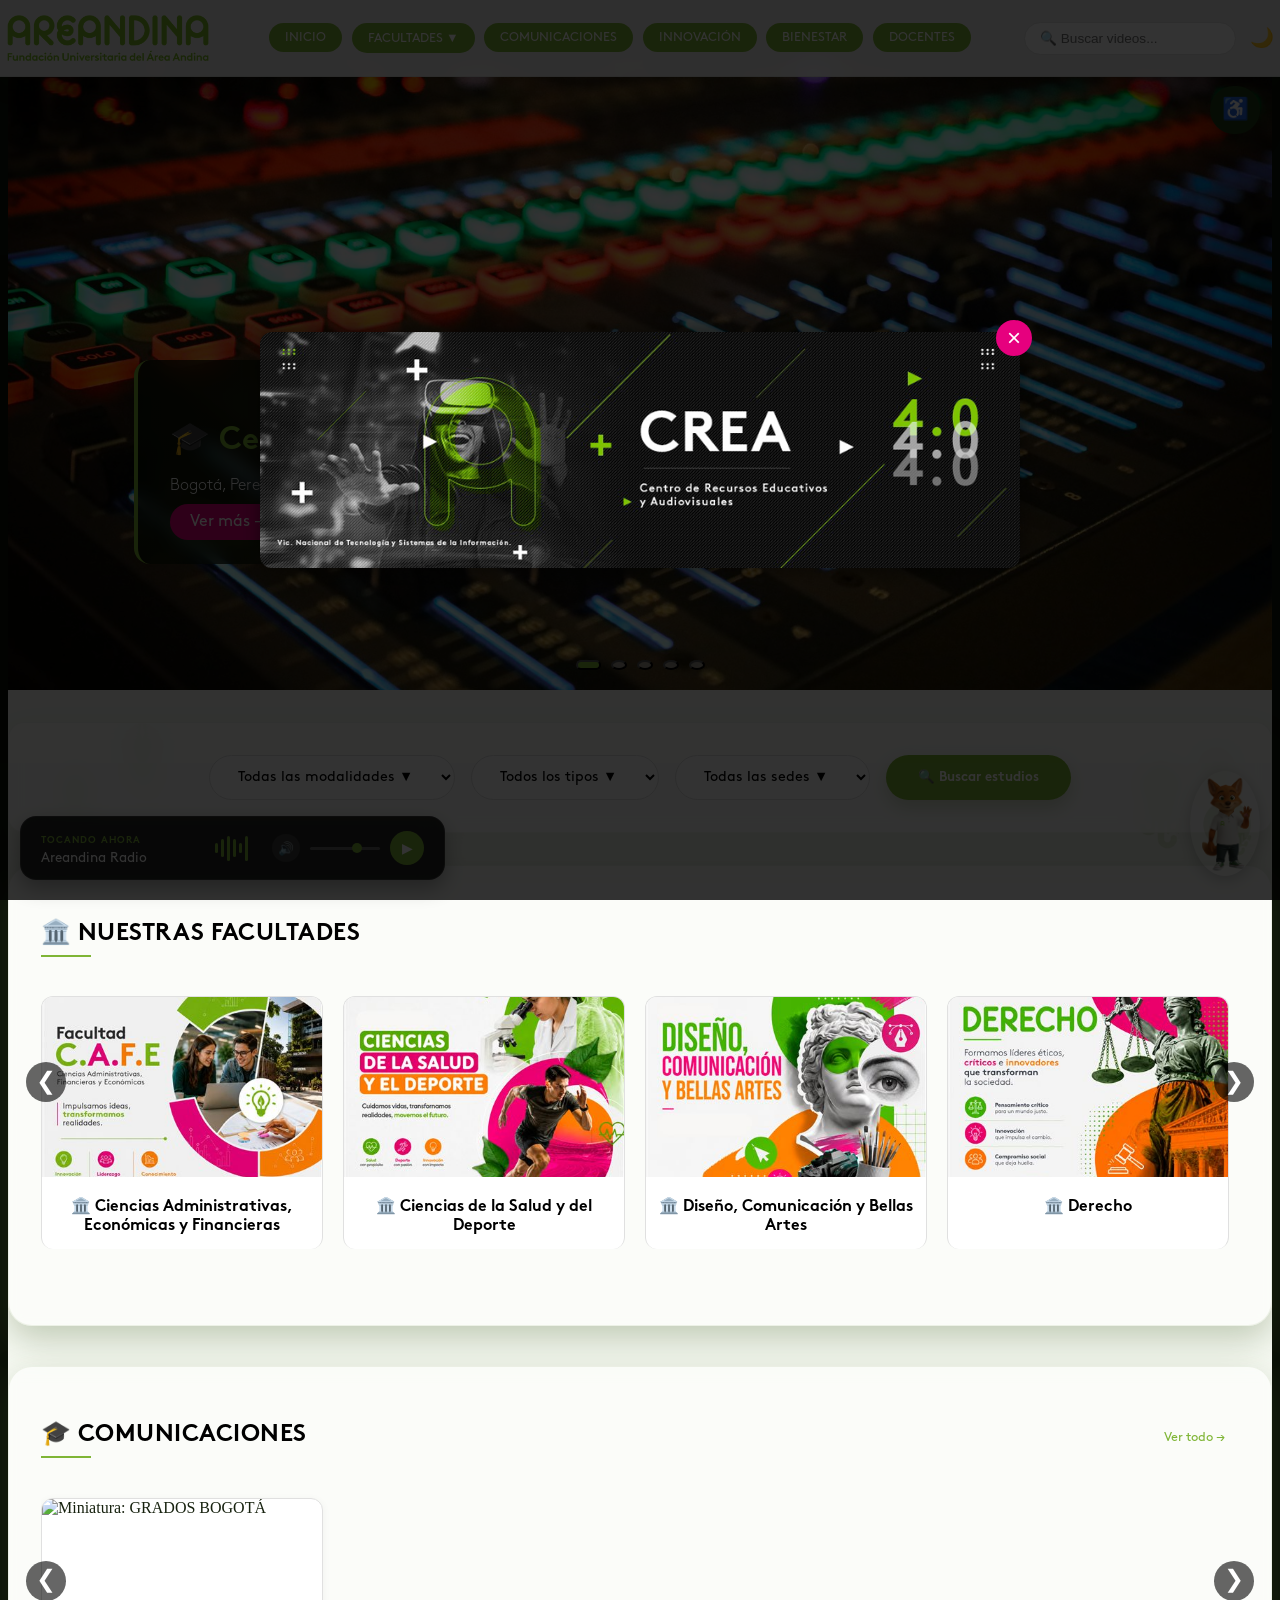
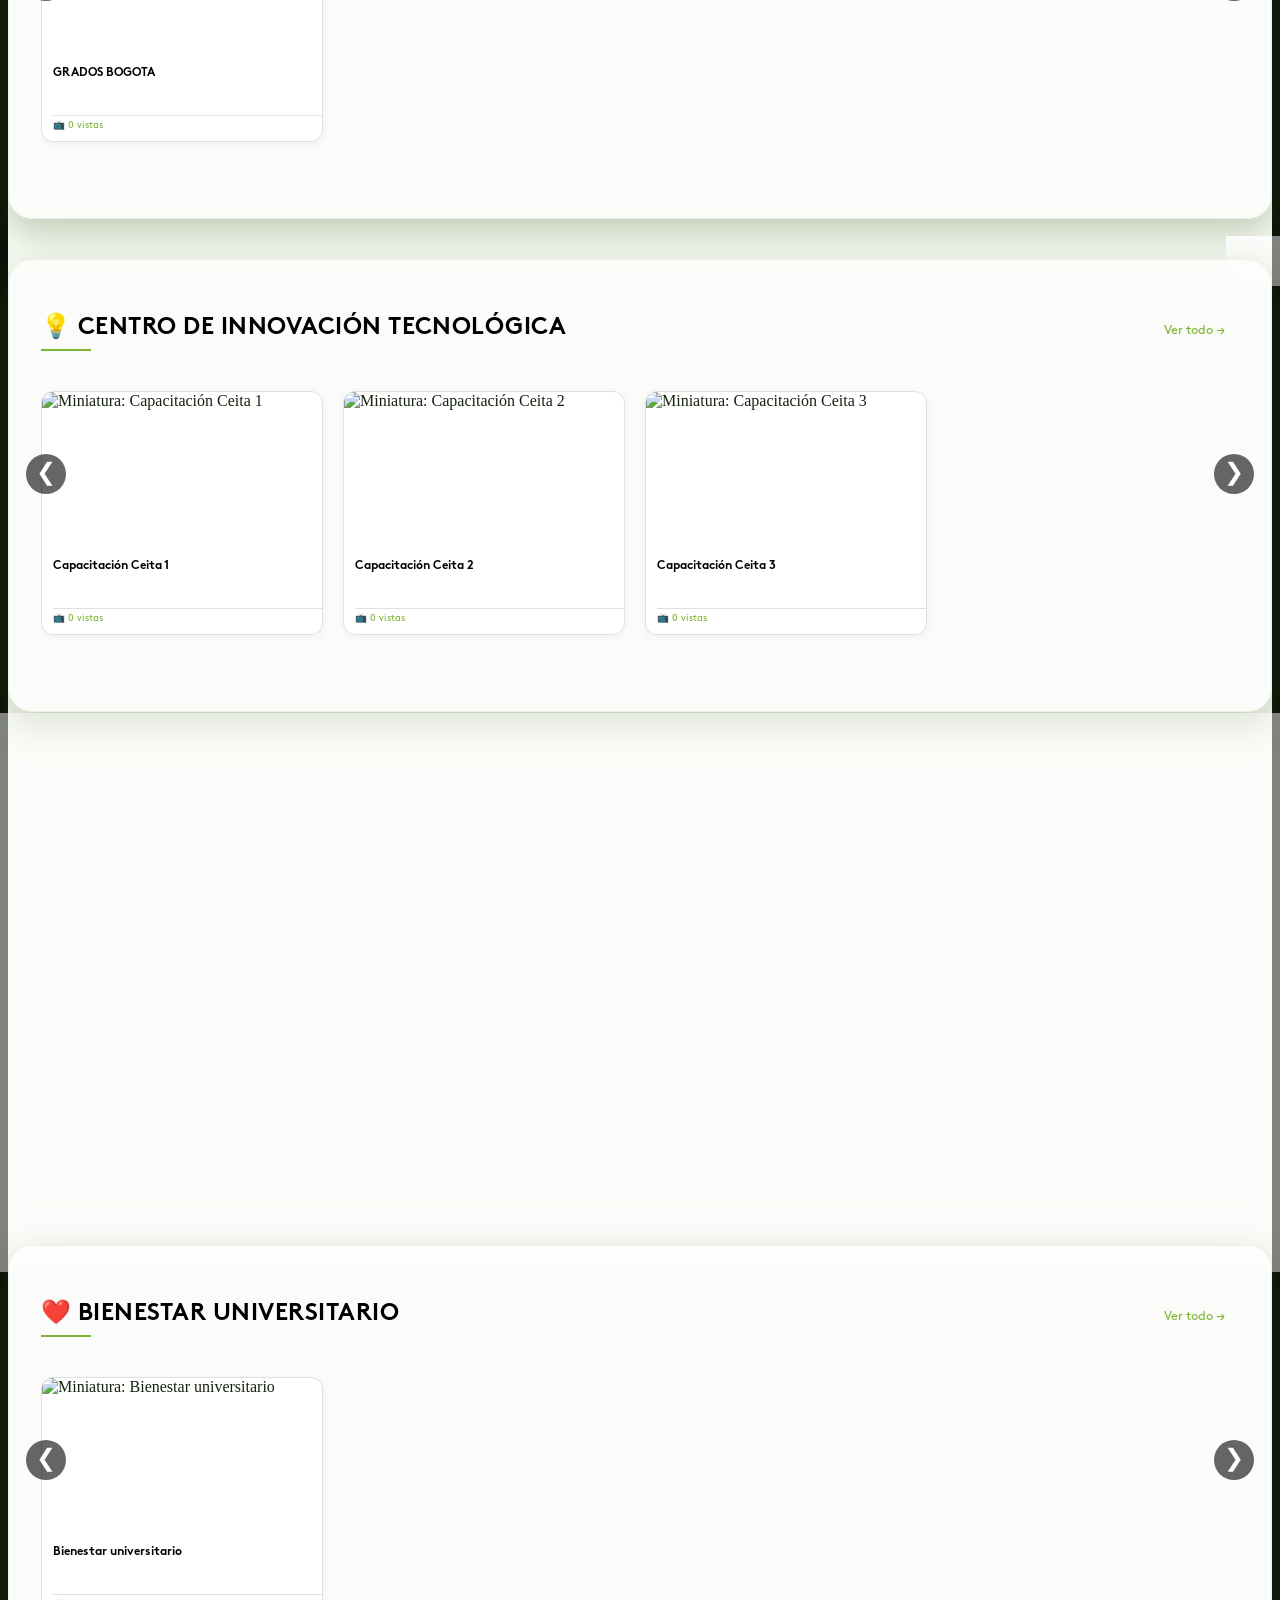
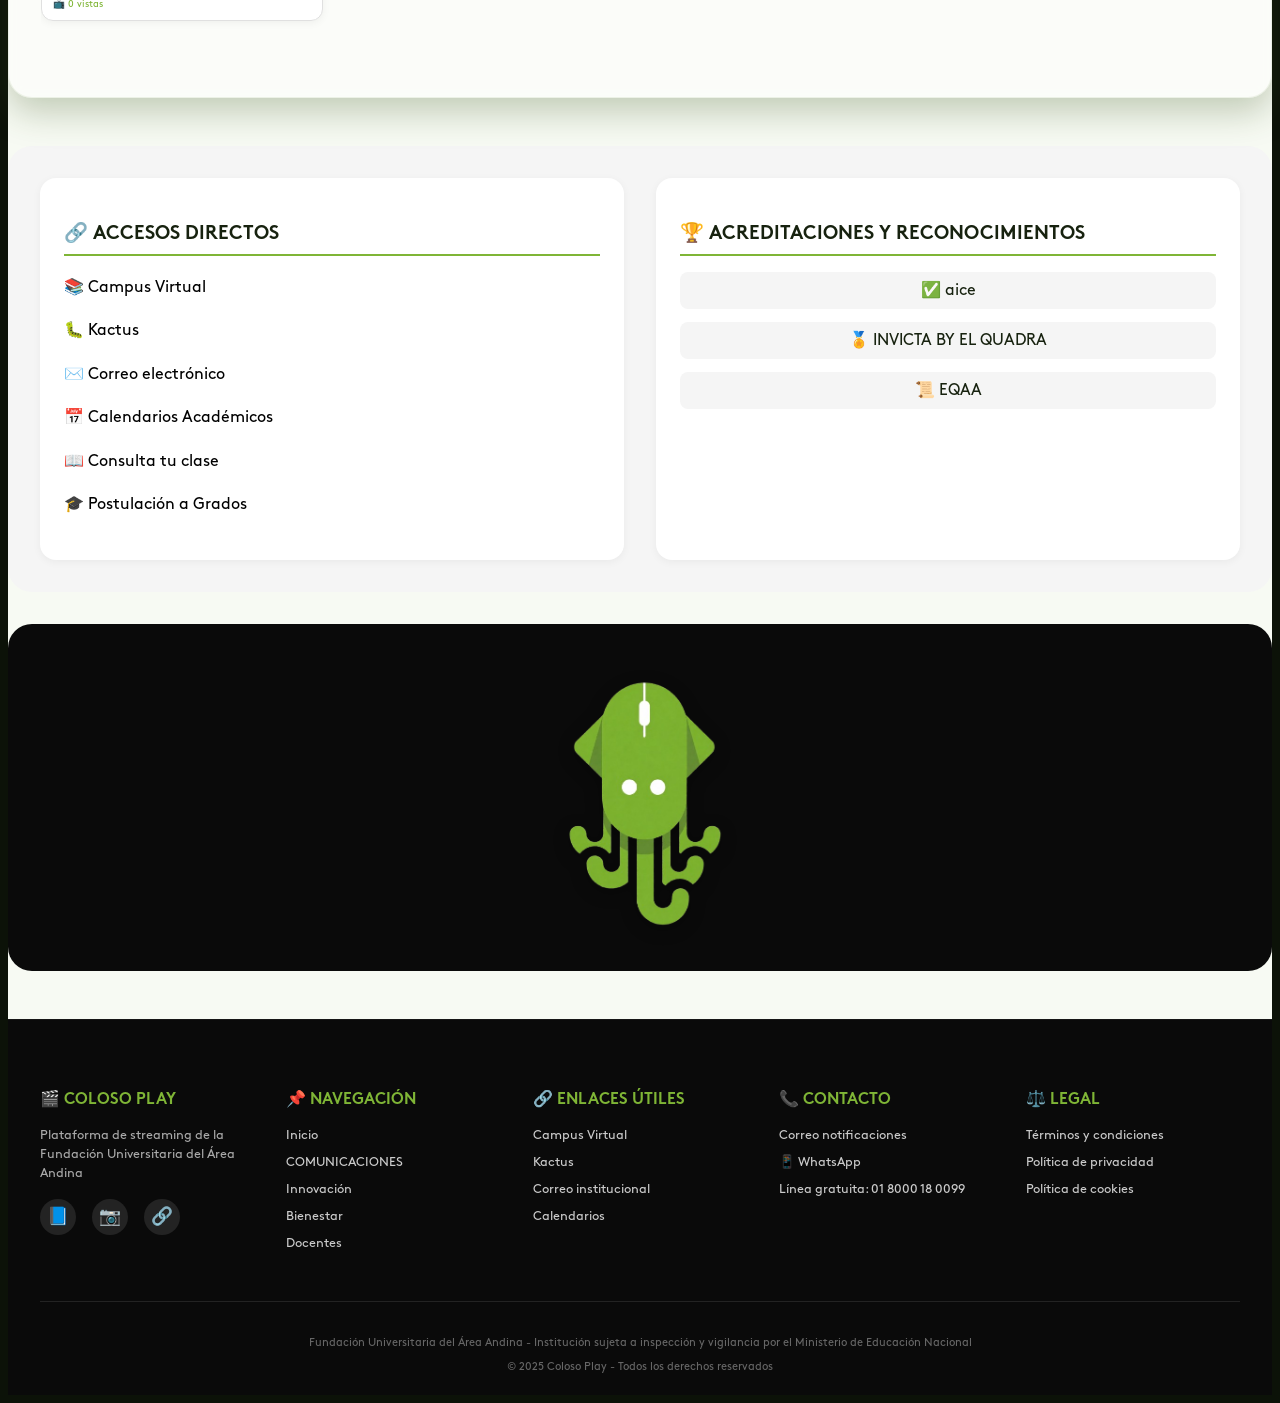
==== index.html @ ab1b6fc8 "Protege la clave de IA con proxy serverless en Vercel" ====
<!DOCTYPE html>
<html lang="es">
<head>
    
    <meta charset="UTF-8">
    <meta http-equiv="Content-Security-Policy" content="default-src 'self' file:; script-src 'self' file:; style-src 'self' file: 'unsafe-inline' https://fonts.googleapis.com; font-src 'self' file: https://fonts.gstatic.com; img-src 'self' file: https: data:; media-src 'self' file: https:; frame-src https://www.youtube.com https://www.youtube-nocookie.com; connect-src 'self' https:; object-src 'none'; base-uri 'self'; form-action 'self'; upgrade-insecure-requests">
    <meta name="referrer" content="strict-origin-when-cross-origin">
    <meta name="viewport" content="width=device-width, initial-scale=1.0, user-scalable=yes">
    <title>Coloso Play | Streaming Universitario</title>
    <link rel="preload" as="image" href="imagenes/CARRUSEL 1.jpg">
    <link href="https://fonts.googleapis.com/css2?family=Poppins:wght@300;400;500;600;700;800&display=swap" rel="stylesheet">
    <link rel="stylesheet" href="css/style.css">
</head>
<body>
    <div class="burbuja-rosa" aria-hidden="true"></div>
    <div id="pageTransition" aria-hidden="true"></div>
    <header class="header">
        <div class="header-container">
            <div class="logo-area" id="logoLink" style="cursor: pointer;">
                <img src="imagenes/Logo.png" alt="Areandina" class="logo-img">
            </div>
            <div class="nav-menu">
                <div class="nav-item"><a class="nav-link" id="navInicio">INICIO</a></div>
                <div class="nav-item">
                    <a class="nav-link" id="navFacultades">FACULTADES ▼</a>
                    <div class="dropdown-content" id="dropdownFacultades">
                        <a href="#" data-id="administrativas">Ciencias Administrativas, Económicas y Financieras</a>
                        <a href="#" data-id="salud">Ciencias de la Salud y del Deporte</a>
                        <a href="#" data-id="diseno">Diseño, Comunicación y Bellas Artes</a>
                        <a href="#" data-id="derecho">Derecho</a>
                        <a href="#" data-id="educacion">Educación</a>
                        <a href="#" data-id="sociales">Ciencias Sociales y Humanas</a>
                        <a href="#" data-id="ingenieria">Ingeniería y Ciencias Básicas</a>
                    </div>
                </div>
                <div class="nav-item"><a class="nav-link" id="navCOMUNICACIONES">COMUNICACIONES</a></div>
                <div class="nav-item"><a class="nav-link" id="navInnovacion">INNOVACIÓN</a></div>
                <div class="nav-item"><a class="nav-link" id="navBienestar">BIENESTAR</a></div>
                <div class="nav-item"><a class="nav-link" id="navRealidades">DOCENTES</a></div>
            </div>
            <div class="right-icons">
                <div class="search-wrapper">
                    <input type="text" id="searchInput" placeholder="🔍 Buscar videos..." class="search-input-header">
                    <div id="searchDropdown" class="search-dropdown"></div>
                </div>
                <button class="theme-toggle" id="themeToggle">🌙</button>
            </div>
        </div>
    </header>

    <div class="hero-carousel" id="heroCarousel">
        <div class="hero-slides" id="heroSlides">
            <div class="hero-slide">
                <img src="imagenes/CARRUSEL 1.jpg" alt="Graduación">
                <div class="hero-overlay">
                    <h2>🎓 Ceremonias de Graduación</h2>
                    <p>Bogotá, Pereira, Valledupar y Virtuales</p>
                    <a class="hero-btn" href="seccion.html?seccion=COMUNICACIONES">Ver más →</a>
                </div>
            </div>
            <div class="hero-slide">
                <img src="imagenes/CARRUSEL 2.jpg" alt="Innovación" loading="lazy">
                <div class="hero-overlay">
                    <h2>💡 Centro de Innovación</h2>
                    <p>Capacitaciones Ceita - Parrilla 4.0</p>
                    <a class="hero-btn" href="seccion.html?seccion=innovacion">Ver más →</a>
                </div>
            </div>
            <div class="hero-slide">
                <img src="imagenes/CARRUSEL 3.jpg" alt="Realidades" loading="lazy">
                <div class="hero-overlay">
                    <h2>🧑🏫 Docentes</h2>
                    <p>Espacios Virtuales - Contenidos educativos</p>
                    <a class="hero-btn" href="seccion.html?seccion=realidades">Ver más →</a>
                </div>
                
            </div>
            <div class="hero-slide">
                <img src="imagenes/CARRUSEL 4.jpg" alt="Bienestar" loading="lazy">
                <div class="hero-overlay">
                    <h2>❤️ Bienestar Universitario</h2>
                    <p>Bienestar - Inducciones y permanencia</p>
                    <a class="hero-btn" href="seccion.html?seccion=bienestar">Ver más →</a>
                </div>
            </div>
            <div class="hero-slide">
                <img src="imagenes/CARRUSEL 5.jpg" alt="Facultades" loading="lazy">
                <div class="hero-overlay">
                    <h2>🏛️ Facultades</h2>
                    <p>Descubre el contenido por carrera</p>
                    <a class="hero-btn" href="canal.html?tipo=facultad&id=administrativas">Ver más →</a>
                </div>  
            </div>
        </div>
        <div class="carousel-dots" id="heroDots"></div>
    </div>

    <!-- Filtros de busqueda -->
    <div class="filters-section">
    <select class="filter-select" id="modalidad">
        <option value="">Todas las modalidades ▼</option>
        <option value="presencial">Presencial</option>
        <option value="virtual">Virtual</option>
        <option value="distancia">Distancia</option>
    </select>
    <select class="filter-select" id="tipoPrograma">
        <option value="">Todos los tipos ▼</option>
        <option value="pregrado">Pregrado</option>
        <option value="posgrado">Posgrado</option>
        <option value="especializacion">Especialización</option>
        <option value="maestria">Maestría</option>
    </select>
    <select class="filter-select" id="sede">
        <option value="">Todas las sedes ▼</option>
        <option value="bogota">Bogotá</option>
        <option value="pereira">Pereira</option>
        <option value="valledupar">Valledupar</option>
        <option value="virtual">Virtual</option>
    </select>
    <button class="search-btn" id="buscarEstudiosBtn">🔍 Buscar estudios</button>
</div>

    <!-- ===== Seccion: Facultades ===== -->
    <div class="section">
        <div class="section-header">
            <h2 class="section-title">🏛️ NUESTRAS FACULTADES</h2>
        </div>
        <div class="carousel-container" id="facultadesCarousel">
            <div class="carousel-track" id="facultadesTrack"></div>
        </div>
    </div>

    <!-- Seccion: Ceremonias de graduacion -->
    <div class="section">
        <div class="section-header">
            <h2 class="section-title">🎓 COMUNICACIONES</h2>  
            <a href="seccion.html?seccion=COMUNICACIONES" class="view-all">Ver todo →</a>
        </div>
        <div class="carousel-container" id="COMUNICACIONESCarousel">
            <div class="carousel-track" id="COMUNICACIONESTrack"></div>
        </div>
    </div>

    <!-- Seccion: Centro de innovacion -->
    <div class="section">
        <div class="section-header">
            <h2 class="section-title">💡 CENTRO DE INNOVACIÓN TECNOLÓGICA</h2>
            <a href="seccion.html?seccion=innovacion" class="view-all">Ver todo →</a>
        </div>
        <div class="carousel-container" id="innovacionCarousel">
            <div class="carousel-track" id="innovacionTrack"></div>
        </div>
    </div>

    <!-- Seccion: Docentes -->
    <div class="section">
        <div class="section-header">
            <h2 class="section-title">🧑🏫 DOCENTES</h2>
            <a href="seccion.html?seccion=realidades" class="view-all">Ver todo →</a>
        </div>
        <div class="carousel-container" id="realidadesCarousel">
            <div class="carousel-track" id="realidadesTrack"></div>
        </div>
    </div>

    <!-- Seccion: Bienestar universitario -->
    <div class="section">
        <div class="section-header">
            <h2 class="section-title">❤️ BIENESTAR UNIVERSITARIO</h2>
            <a href="seccion.html?seccion=bienestar" class="view-all">Ver todo →</a>
        </div>
        <div class="carousel-container" id="bienestarCarousel">
            <div class="carousel-track" id="bienestarTrack"></div>
        </div>
    </div>

    <!-- Accesos directos y acreditaciones -->
    <div class="info-grid">
        <div class="info-card">
            <h3 class="info-title">🔗 ACCESOS DIRECTOS</h3>
            <ul class="accesos-lista">
                <li><a href="https://campusvirtual.areandina.edu.co/" target="_blank" rel="noopener noreferrer">📚 Campus Virtual</a></li>
                <li><a href="https://kactus.areandina.edu.co/" target="_blank" rel="noopener noreferrer">🐛 Kactus</a></li>
                <li><a href="#" id="correoLink" target="_blank" rel="noopener noreferrer">✉️ Correo electrónico</a></li>
                <li><a href="https://www.areandina.edu.co/servicios-al-estudiante/calendarios-academicos" target="_blank" rel="noopener noreferrer">📅 Calendarios Académicos</a></li>
                <li><a href="https://servicios.areandina.edu.co/consultatuclase/" target="_blank" rel="noopener noreferrer">📖 Consulta tu clase</a></li>
                <li><a href="https://www.areandina.edu.co/servicios-al-graduado/inscripcion-a-grados" target="_blank" rel="noopener noreferrer">🎓 Postulación a Grados</a></li>
            </ul>
        </div>
        <div class="info-card">
            <h3 class="info-title">🏆 ACREDITACIONES Y RECONOCIMIENTOS</h3>
            <div class="acreditaciones">
                <div class="acreditacion-item">✅ aice</div>
                <div class="acreditacion-item">🏅 INVICTA BY EL QUADRA</div>
                <div class="acreditacion-item">📜 EQAA</div>
            </div>
        </div>
    </div>

<div class="banner-3d">
    <div class="scene-3d">
        <img src="imagenes/Coloso.png" alt="Areandina" class="image-3d">
    </div>
</div>

<footer class="footer-moderno">
    <div class="footer-container">
        <div class="footer-column">
            <h4>🎬 COLOSO PLAY</h4>
            <p>Plataforma de streaming de la <br>Fundación Universitaria del Área Andina</p>
            <div class="footer-social">
                <a href="https://www.facebook.com/areandina/" target="_blank" rel="noopener noreferrer" class="social-icon">📘</a>
                <a href="https://www.instagram.com/areandina/" target="_blank" rel="noopener noreferrer" class="social-icon">📷</a>
                <a href="https://co.linkedin.com/school/fundacion-universitaria-del-area-andina/" target="_blank" rel="noopener noreferrer" class="social-icon">🔗</a>
            </div>
        </div>
        
        <div class="footer-column">
            <h4>📌 NAVEGACIÓN</h4>
            <ul>
                <li><a href="index.html">Inicio</a></li>
                <li><a href="seccion.html?seccion=COMUNICACIONES">COMUNICACIONES</a></li>
                <li><a href="seccion.html?seccion=innovacion">Innovación</a></li>
                <li><a href="seccion.html?seccion=bienestar">Bienestar</a></li>
                <li><a href="seccion.html?seccion=realidades">Docentes</a></li>
            </ul>
        </div>
        
        <div class="footer-column">
            <h4>🔗 ENLACES ÚTILES</h4>
            <ul>
                <li><a href="https://campusvirtual.areandina.edu.co/" target="_blank" rel="noopener noreferrer">Campus Virtual</a></li>
                <li><a href="https://kactus.areandina.edu.co/" target="_blank" rel="noopener noreferrer">Kactus</a></li>
                <li><a href="#" id="correoFooter">Correo institucional</a></li>
                <li><a href="https://www.areandina.edu.co/servicios-al-estudiante/calendarios-academicos" target="_blank" rel="noopener noreferrer">Calendarios</a></li>
            </ul>
        </div>
        
        <div class="footer-column">
            <h4>📞 CONTACTO</h4>
            <ul>
                <li><a href="mailto:notificacionjudicial@areandina.edu.co">Correo notificaciones</a></li>
                <li><a href="#">📱 WhatsApp</a></li>
                <li><a href="#">Línea gratuita: 01 8000 18 0099</a></li>
            </ul>
        </div>
        
        <div class="footer-column">
            <h4>⚖️ LEGAL</h4>
            <ul>
                <li><a href="#">Términos y condiciones</a></li>
                <li><a href="#">Política de privacidad</a></li>
                <li><a href="#">Política de cookies</a></li>
            </ul>
        </div>
    </div>
    
    <div class="footer-bottom">
        <p>Fundación Universitaria del Área Andina - Institución sujeta a inspección y vigilancia por el Ministerio de Educación Nacional</p>
        <p>© 2025 Coloso Play - Todos los derechos reservados</p>
    </div>
</footer>


    <div id="videoModal" style="display:none; position:fixed; top:0; left:0; width:100%; height:100%; background:rgba(0,0,0,0.95); z-index:2000; align-items:center; justify-content:center;">
        <div style="position:relative; width:90%; max-width:1000px;">
            <div style="display:flex; justify-content:space-between; align-items:center; margin-bottom:10px;">
                <h3 id="videoTitle" style="color:white;">Reproduciendo video</h3>
                <button id="closeModal" style="background:#e6007e; color:white; border:none; padding:8px 20px; border-radius:30px; cursor:pointer;">✕ Cerrar</button>
            </div>
            <iframe id="videoIframe" width="100%" height="400px" style="border:none; border-radius:16px;" allowfullscreen></iframe>
            <button id="fullscreenBtn" style="position:absolute; bottom:-50px; right:0; background:#7fb536; color:white; border:none; padding:8px 20px; border-radius:30px; cursor:pointer;">⛶ Pantalla completa</button>
        </div>
    </div>

  <!-- Reproductor de radio -->
<div class="radio-mini-player" id="radioMiniPlayer">
    <div class="radio-modern-container">
        <div class="radio-now-playing">
            <span class="radio-label">TOCANDO AHORA</span>
            <p class="radio-song-name" id="radioSongName">Areandina Radio</p>
        </div>
        
        <div class="radio-visualizer">
            <div class="radio-wave-bar"></div>
            <div class="radio-wave-bar"></div>
            <div class="radio-wave-bar"></div>
            <div class="radio-wave-bar"></div>
            <div class="radio-wave-bar"></div>
            <div class="radio-wave-bar"></div>
        </div>
        
        <div class="radio-controls-group">
            <button class="radio-volumen-btn" id="volumeBtnRadio">🔊</button>
            <input type="range" id="volumeSliderRadio" class="radio-slider" min="0" max="100" value="70">
            <button class="radio-play-btn" id="playPauseMiniBtn">▶</button>
        </div>
    </div>
    <audio id="radioMiniAudio" style="display: none;" preload="none"></audio>
</div>

    <!-- Ramiro -->
<div id="mascota" style="position: fixed; bottom: 20px; right: 20px; width: 70px; cursor: pointer; z-index: 1000;">
        <img src="imagenes/ramiro.png" alt="Mascota" style="width: 100%; border-radius: 50%; box-shadow: 0 4px 15px rgba(0,0,0,0.2);">
    <div id="mensajeMascota" style="position: absolute; bottom: 80px; right: 0; background: #7fb536; color: white; padding: 5px 10px; border-radius: 20px; font-size: 11px; display: none; white-space: nowrap;">¿Tienes una pregunta? 💬</div>
</div>

    <section class="student-chat" id="studentChat" hidden aria-label="Chat de ayuda para estudiantes">
        <header class="student-chat-header">
            <div><strong>Coloso Asistente</strong><small id="chatEstadoIA">Ayuda para estudiantes</small></div>
            <div style="display: flex; gap: .35rem; align-items: center;">
                <button id="studentChatClose" type="button" aria-label="Cerrar chat">×</button>
            </div>
        </header>
        <div class="student-chat-messages" id="studentChatMessages" aria-live="polite">
            <div class="chat-message assistant">¡Hola! Soy Coloso 🤖, la asistente con IA de Coloso Play. Puedo responder todo sobre la plataforma: campus virtual, grados, facultades, carreras, bienestar, innovación, radio y mucho más de Areandina. ¿En qué te ayudo?</div>
        </div>
        <div class="student-chat-suggestions" aria-label="Preguntas sugeridas">
            <button type="button">¿Cómo ingreso al Campus Virtual?</button>
            <button type="button">Información de grados</button>
            <button type="button">¿Qué facultades hay?</button>
        </div>
        <form class="student-chat-form" id="studentChatForm">
            <label class="sr-only" for="studentChatInput">Escribe tu pregunta</label>
            <input id="studentChatInput" type="text" autocomplete="off" placeholder="Escribe tu pregunta..." required>
            <button type="submit" aria-label="Enviar pregunta">Enviar</button>
        </form>
    </section>

    <section class="accessibility-widget" aria-label="Herramientas de accesibilidad">
        <button class="accessibility-trigger" id="accessibilityTrigger" type="button" aria-expanded="false" aria-controls="accessibilityPanel">
            <span aria-hidden="true">♿</span><span class="accessibility-trigger-label">Accesibilidad</span>
        </button>
        <div class="accessibility-panel" id="accessibilityPanel" hidden>
            <div class="accessibility-panel-header">
                <div><strong>Accesibilidad</strong><small>Personaliza tu experiencia</small></div>
                <button class="accessibility-close" id="accessibilityClose" type="button" aria-label="Cerrar menú de accesibilidad">×</button>
            </div>
            <div class="accessibility-actions">
                <button type="button" data-a11y-action="font-decrease" aria-label="Disminuir tamaño del texto">A− <span>Texto menor</span></button>
                <button type="button" data-a11y-action="font-increase" aria-label="Aumentar tamaño del texto">A+ <span>Texto mayor</span></button>
                <button type="button" data-a11y-action="contrast" aria-pressed="false">◐ <span>Alto contraste</span></button>
                <button type="button" data-a11y-action="links" aria-pressed="false">↗ <span>Subrayar enlaces</span></button>
                <button type="button" data-a11y-action="motion" aria-pressed="false">◌ <span>Reducir movimiento</span></button>
                <button type="button" data-a11y-action="spacing" aria-pressed="false">↕ <span>Más espaciado</span></button>
                <button type="button" data-a11y-action="read">🔊 <span>Leer página</span></button>
                <button type="button" data-a11y-action="stop-read">■ <span>Detener lectura</span></button>
            </div>
            <button class="accessibility-reset" id="accessibilityReset" type="button">Restablecer ajustes</button>
        </div>
    </section>

    <div id="miModal" class="modal-overlay" role="dialog" aria-modal="true" aria-label="Información destacada">
        <div class="modal-contenedor">
            <button id="cerrarBanner" class="modal-close" type="button" aria-label="Cerrar anuncio">×</button>
            <a href="https://www.areandina.edu.co/servicios-administrativos/centro-de-recursos-educativos-0" target="_blank" rel="noopener noreferrer">
                <img src="imagenes/banner.png" alt="Conoce el Centro de Recursos Educativos" loading="lazy">
            </a>
        </div>
    </div>
    <script src="js/transitions.js"></script>
    <script src="js/analytics.js"></script>
    <script src="js/security.js"></script>
    <script src="js/app.js"></script>
    <script src="js/chat.js"></script>
    <script src="js/video-preview.js"></script>
</body>
</html>
---- css/style.css ----
/* Fuentes Brown */
@font-face {
    font-family: 'Brown';
    src: url('../assets/fonts/BrownStd-Bold.otf') format('opentype');
    font-weight: 700;
    font-style: normal;
}

@font-face {
    font-family: 'Brown';
    src: url('../assets/fonts/BrownStd-Regular.otf') format('opentype');
    font-weight: 400;
    font-style: normal;
}

@font-face {
    font-family: 'Brown';
    src: url('../assets/fonts/BrownStd-Light.otf') format('opentype');
    font-weight: 300;
    font-style: normal;
}

@font-face {
    font-family: 'Brown';
    src: url('../assets/fonts/BrownStd-Italic.otf') format('opentype');
    font-weight: 400;
    font-style: italic;
}

@font-face {
    font-family: 'Areandina Voz';
    src: url('../assets/fonts/AreandinaVoz-Regular.woff') format('woff'),
         url('../assets/fonts/AreandinaVoz-Regular.otf') format('opentype');
    font-weight: normal;
    font-style: normal;
}

/* Colores institucionales */
:root {
    --verde-areandina: #7fb536;
    --verde-oscuro: #6a9a2d;
    --magenta-areandina: #e6007e;
    --magenta-oscuro: #c2006a;
    --naranja-areandina: #f59c2f;
    --negro-areandina: #000000;
    --blanco: #ffffff;
    --gris-claro: #f5f5f5;
    --gris-borde: #e0e0e0;
    --card-bg: #ffffff;
}

/*  Titulos */
h1, h2, h3, h4, h5, h6,
.section-title,
.subsection-title,
.page-header h1,
.canal-header h1,
.hero-overlay h2,
.info-title,
.footer-col h4,
.modal-content h3,
.subsection-title,
.nav-link {
    font-family: 'Brown', 'Poppins', sans-serif;
    font-weight: 700;
}

/* Textos normales */
p, span, li, a:not(.nav-link),
.video-title,
.video-meta,
.facultad-name,
.presentacion-title,
.presentacion-sub,
.video-canal-title,
.video-canal-meta,
.mini-info,
.acreditacion-item,
.radio-mini-title,
.radio-mini-song,
.search-dropdown-item,
.resultado-titulo,
.resultado-detalle,
.volver-btn,
.hero-btn,
.search-btn,
.filter-select,
.view-all,
.red-social,
.carousel-btn,
.theme-toggle {
    font-family: 'Brown', 'Poppins', sans-serif;
    font-weight: 400;
}

/* Textos Largos */
.description,
.large-text,
.footer-info p,
.canal-descripcion p,
.canal-header p,
.page-header p,
.hero-overlay p {
    font-family: 'Brown', 'Poppins', sans-serif;
    font-weight: 300;
}

/* Logotipo */
.isotipo,
.isotipo-redes,
.logotipo {
    font-family: 'Areandina Voz', 'Brown', 'Poppins', sans-serif;
}

/* Header */
.header {
    position: fixed;
    top: 0;
    left: 0;
    right: 0;
    background: var(--blanco);
    z-index: 1000;
    padding: 8px 0;
    box-shadow: 0 2px 10px rgba(0,0,0,0.1);
}

.header-container {
    max-width: 1400px;
    margin: 0 auto;
    display: flex;
    align-items: center;
    justify-content: space-between;
    flex-wrap: nowrap; /* Evita que se envuelvan */
    gap: 1rem;
}

.logo-area {
    display: flex;
    align-items: center;
    gap: 1rem;
}

.isotipo {
    font-size: 1.8rem;
    font-weight: 800;
    color: var(--verde-areandina);
    letter-spacing: -2px;
}

.logotipo {
    font-size: 0.9rem;
    font-weight: 600;
}

.live-badge {
    background: var(--magenta-areandina);
    color: white;
    padding: 0.3rem 0.8rem;
    border-radius: 20px;
    font-size: 0.7rem;
    font-weight: 600;
    display: flex;
    align-items: center;
    gap: 0.3rem;
    animation: pulse 1.5s infinite;
}

@keyframes pulse {
    0%, 100% { opacity: 1; }
    50% { opacity: 0.7; }
}

.nav-menu {
    display: flex;
    gap: 0.6rem;
    flex-wrap: nowrap;
}

.nav-item {
    position: relative;
}

.nav-link {
    color: white !important;
    text-decoration: none;
    font-size: 0.8rem;
    font-weight: 500;
    transition: all 0.3s ease;
    white-space: nowrap;
    cursor: pointer;
    background-color: var(--verde-areandina);
    padding: 0.4rem 1rem;
    border-radius: 50px;
    display: inline-block;
}

.nav-link:hover {
    background-color: var(--naranja-areandina);
    color: white !important;
    transform: scale(1.02);
}

.dropdown-content {
    display: none;
    position: absolute;
    top: calc(100% + 5px);
    left: 0;
    background: var(--blanco);
    min-width: 220px;
    border-radius: 12px;
    padding: 0.5rem 0;
    box-shadow: 0 4px 20px rgba(0,0,0,0.15);
    border: 1px solid var(--gris-borde);
    z-index: 1001;
}

.nav-item:last-child .dropdown-content {
    left: auto;
    right: 0;
}

.nav-item:hover .dropdown-content {
    display: block;
}

.dropdown-content a {
    color: var(--negro-areandina);
    padding: 0.5rem 1.2rem;
    text-decoration: none;
    display: block;
    font-size: 0.8rem;
    transition: 0.2s;
}

.dropdown-content a:hover {
    background: var(--verde-areandina);
    color: white;
}

.right-icons {
    display: flex;
    align-items: center;
    gap: 0.5rem;
    flex-shrink: 0;
}

.search-icon, .user-icon {
    background: none;
    border: none;
    color: var(--negro-areandina);
    font-size: 1.2rem;
    cursor: pointer;
    transition: 0.3s;
}

.search-icon:hover, .user-icon:hover {
    color: var(--naranja-areandina);
}

/* Hero Carrusel */
.hero-carousel {
    margin-top: 60px; 
    position: relative;
    height: 70vh;
    min-height: 500px;
    overflow: hidden;
}

.hero-slides {
    display: flex;
    transition: transform 0.5s ease;
    height: 100%;
}

.hero-slide {
    min-width: 100%;
    position: relative;
}

.hero-slide img {
    width: 100%;
    height: 100%;
    object-fit: cover;
}

.hero-overlay {
    position: absolute;
    bottom: 20%;
    left: 10%;
    background: rgba(0,0,0,0.7);
    padding: 2rem;
    border-radius: 16px;
    max-width: 500px;
    backdrop-filter: blur(8px);
    border-left: 4px solid var(--verde-areandina);
}

.hero-overlay h2 {
    font-size: 2rem;
    margin-bottom: 0.5rem;
    color: var(--verde-areandina);
}

.hero-overlay p {
    color: white;
    margin-bottom: 1rem;
    font-weight: 300;
}

.hero-btn {
    background: var(--magenta-areandina);
    border: none;
    color: white;
    text-decoration: none;
    padding: 0.6rem 1.2rem;
    border-radius: 40px;
    font-weight: 600;
    cursor: pointer;
    transition: 0.3s;
}

.hero-btn:hover {
    background: var(--naranja-areandina);
}

.carousel-dots {
    position: absolute;
    bottom: 20px;
    left: 0;
    right: 0;
    display: flex;
    justify-content: center;
    gap: 10px;
    z-index: 10;
}

.dot {
    width: 10px;
    height: 10px;
    border-radius: 50%;
    background: rgba(255,255,255,0.5);
    cursor: pointer;
    transition: 0.3s;
}

.dot.active {
    background: var(--verde-areandina);
    width: 25px;
    border-radius: 10px;
}

/* Filtros */
.filters-section {
    max-width: 1200px;
    margin: 2rem auto;
    padding: 2rem;
    background: var(--gris-claro);
    border-radius: 16px;
    display: flex;
    flex-wrap: wrap;
    gap: 1rem;
    justify-content: center;
}

.filter-select {
    background: var(--blanco);
    border: 1px solid var(--gris-borde);
    color: var(--negro-areandina);
    padding: 0.8rem 1.5rem;
    border-radius: 40px;
    font-size: 0.9rem;
    cursor: pointer;
    min-width: 180px;
}

.filter-select:focus {
    outline: none;
    border-color: var(--verde-areandina);
}

.search-btn {
    background: var(--verde-areandina);
    border: none;
    color: white;
    padding: 0.8rem 2rem;
    border-radius: 40px;
    font-weight: 600;
    cursor: pointer;
    transition: 0.3s;
}

.search-btn:hover {
    background: var(--naranja-areandina);
    transform: scale(1.02);
}

/* Secciones */
.section {
    padding: 2rem 2rem;
    max-width: 1400px;
    margin: 0 auto 2.5rem;
}

.section-header {
    display: flex;
    justify-content: space-between;
    align-items: baseline;
    margin-bottom: 1rem;
    flex-wrap: wrap;
    gap: 1rem;
}

.section-title {
    font-size: 1.5rem;
    color: var(--negro-areandina);
}

.view-all {
    color: var(--verde-areandina);
    text-decoration: none;
    font-size: 0.8rem;
}

.view-all:hover {
    color: var(--naranja-areandina);
}

/* Carruseles */
.carousel-container {
    position: relative;
    margin: 1.25rem 0 2.25rem;
}

.carousel-track {
    display: flex;
    gap: 1.25rem;
    overflow-x: auto;
    scroll-behavior: smooth;
    scrollbar-width: thin;
    padding: 0.5rem 0;
}

.carousel-track::-webkit-scrollbar {
    height: 6px;
}

.carousel-track::-webkit-scrollbar-track {
    background: var(--gris-claro);
    border-radius: 10px;
}

.carousel-track::-webkit-scrollbar-thumb {
    background: var(--verde-areandina);
    border-radius: 10px;
}

/* Tarjetas de video */
.video-card {
    width: 280px;
    min-width: 280px;
    background: var(--card-bg);
    border-radius: 12px;
    overflow: hidden;
    transition: width 0.3s ease, min-width 0.3s ease, transform 0.3s ease, box-shadow 0.3s ease, border-color 0.3s ease;
    cursor: pointer;
    border: 1px solid var(--gris-borde);
    box-shadow: 0 2px 8px rgba(0,0,0,0.05);
}

.video-card:hover {
    transform: translateY(-4px);
    box-shadow: 0 10px 30px rgba(0,0,0,0.2);
    border-color: var(--verde-areandina);
    z-index: 10;
}

.video-thumb-container {
    position: relative;
    overflow: hidden;
}

.video-thumb {
    width: 100%;
    height: 158px;
    object-fit: cover;
    transition: opacity 0.3s ease, height 0.3s ease;
}

.video-preview {
    position: absolute;
    top: 0;
    left: 0;
    width: 100%;
    height: 158px;
    object-fit: cover;
    opacity: 0;
    transition: opacity 0.3s ease;
}

.video-card:hover .video-thumb {
    opacity: 0;
}

.video-card:hover .video-preview {
    opacity: 1;
}

.video-info {
    padding: 0.8rem;
}

.video-title {
    font-weight: 600;
    font-size: 0.9rem;
    margin-bottom: 0.3rem;
    color: var(--negro-areandina);
}

.video-meta {
    font-size: 0.7rem;
    color: var(--verde-areandina);
}
/* Acabado visual unificado */
body {
    background: #f7f8f5;
    color: #17220f;
}

.header {
    background: rgba(255, 255, 255, .92);
    backdrop-filter: blur(14px);
    border-bottom: 1px solid rgba(24, 38, 11, .08);
    box-shadow: 0 8px 28px rgba(25, 40, 14, .07);
}

.hero-overlay {
    background: linear-gradient(90deg, rgba(9, 20, 4, .78), rgba(9, 20, 4, .2));
}

.hero-btn, .search-btn {
    box-shadow: 0 8px 18px rgba(62, 99, 21, .22);
}

.hero-btn:hover, .search-btn:hover {
    transform: translateY(-2px);
    box-shadow: 0 12px 24px rgba(62, 99, 21, .3);
}

.filter-select {
    transition: border-color .2s ease, box-shadow .2s ease, transform .2s ease;
}

.filter-select:hover, .filter-select:focus {
    border-color: var(--verde-areandina);
    box-shadow: 0 6px 18px rgba(80, 120, 36, .12);
    transform: translateY(-1px);
}

.section-title {
    letter-spacing: .02em;
}

.video-card {
    border: 1px solid rgba(45, 69, 22, .10);
    box-shadow: 0 8px 20px rgba(37, 55, 21, .07);
    transition: transform .25s ease, box-shadow .25s ease, border-color .25s ease;
}

.video-card:hover {
    transform: translateY(-7px) scale(1.015);
    box-shadow: 0 18px 35px rgba(34, 59, 15, .17);
}

.video-card .video-thumb {
    transition: transform .45s ease, opacity .25s ease, height .3s ease;
}

.video-card:hover .video-thumb {
    transform: scale(1.06);
}

.view-all {
    border-radius: 999px;
    padding: .45rem .85rem;
    transition: background-color .2s ease, color .2s ease, transform .2s ease;
}

.view-all:hover {
    background: var(--verde-areandina);
    color: #fff;
    transform: translateX(3px);
}

@media (prefers-reduced-motion: reduce) {
    *, *::before, *::after {
        animation-duration: .01ms !important;
        transition-duration: .01ms !important;
        scroll-behavior: auto !important;
    }
}

.video-thumb {
    width: 100%;
    height: 158px;
    object-fit: cover;
    transition: opacity 0.3s ease, height 0.3s ease;
}

.video-preview {
    position: absolute;
    top: 0;
    left: 0;
    width: 100%;
    height: 158px;
    object-fit: cover;
    opacity: 0;
    transition: opacity 0.3s ease;
}

.video-card:hover .video-thumb {
    opacity: 0;
}

.video-card:hover .video-preview {
    opacity: 1;
}

.video-info {
    padding: 0.8rem;
}

.video-title {
    font-weight: 600;
    font-size: 0.9rem;
    margin-bottom: 0.3rem;
    color: var(--negro-areandina);
}

.video-meta {
    font-size: 0.7rem;
    color: var(--verde-areandina);
}

/* Tarjeta de facultad */
.facultad-card {
    min-width: 200px;
    background: var(--card-bg);
    border-radius: 12px;
    overflow: hidden;
    transition: 0.3s;
    cursor: pointer;
    text-align: center;
    border: 1px solid var(--gris-borde);
}

.facultad-card:hover {
    transform: scale(1.05);
    border-color: var(--verde-areandina);
    box-shadow: 0 10px 30px rgba(0,0,0,0.15);
}

.facultad-thumb {
    width: 100%;
    height: 120px;
    object-fit: cover;
}

.facultad-name {
    padding: 0.8rem;
    font-weight: 600;
    font-size: 0.9rem;
    color: var(--negro-areandina);
}
.video-preview {
    position: absolute;
    top: 0;
    left: 0;
    width: 100%;
    height: 158px;
    object-fit: cover;
    opacity: 0;
    transition: opacity 0.3s ease;
}

.video-card:hover .video-thumb {
    opacity: 0;
}

.video-card:hover .video-preview {
    opacity: 1;
}

.video-info {
    padding: 0.8rem;
}

.video-title {
    font-weight: 600;
    font-size: 0.9rem;
    margin-bottom: 0.3rem;
    color: var(--negro-areandina);
}

.video-meta {
    font-size: 0.7rem;
    color: var(--verde-areandina);
}


/* Tarjeta de presentación */
.presentacion-card {
    min-width: 280px;
    background: var(--card-bg);
    border-radius: 12px;
    overflow: hidden;
    transition: 0.3s;
    cursor: pointer;
    border: 2px solid var(--verde-areandina);
}

.presentacion-card:hover {
    transform: scale(1.05);
    border-color: var(--magenta-areandina);
    box-shadow: 0 10px 30px rgba(0,0,0,0.15);
}

.presentacion-thumb {
    width: 100%;
    height: 158px;
    object-fit: cover;
}

.presentacion-info {
    padding: 0.8rem;
    background: linear-gradient(135deg, var(--verde-areandina) 0%, var(--verde-oscuro) 100%);
    color: white;
}

.presentacion-title {
    font-weight: 600;
    font-size: 0.9rem;
}

.presentacion-sub {
    font-size: 0.7rem;
    opacity: 0.9;
}

/* Botones de carrusel */
.carousel-btn {
    position: absolute;
    top: 35%;
    transform: translateY(-50%);
    background: rgba(0,0,0,0.6);
    border: none;
    color: white;
    font-size: 1.5rem;
    padding: 0.5rem 0.8rem;
    cursor: pointer;
    z-index: 10;
    border-radius: 50%;
    transition: 0.3s;
}

.carousel-btn:hover {
    background: var(--naranja-areandina);
}

.carousel-btn.left {
    left: 0;
}

.carousel-btn.right {
    right: 0;
}


.info-grid {
    max-width: 1400px;
    margin: 3rem auto 2rem;
    padding: 2rem;
    display: grid;
    grid-template-columns: repeat(auto-fit, minmax(300px, 1fr));
    gap: 2rem;
    background: var(--gris-claro);
    border-radius: 24px;
}

.info-card {
    background: var(--blanco);
    padding: 1.5rem;
    border-radius: 16px;
    box-shadow: 0 2px 8px rgba(0,0,0,0.05);
}

.info-title {
    font-size: 1.2rem;
    margin-bottom: 1rem;
    padding-bottom: 0.5rem;
    border-bottom: 2px solid var(--verde-areandina);
}

.accesos-lista {
    list-style: none;
    padding: 0;
}

.accesos-lista li {
    margin-bottom: 0.8rem;
}

.accesos-lista a {
    color: var(--negro-areandina);
    text-decoration: none;
    transition: 0.3s;
    display: block;
    padding: 0.3rem 0;
}

.accesos-lista a:hover {
    color: var(--verde-areandina);
    padding-left: 0.5rem;
}

.acreditaciones {
    display: flex;
    flex-direction: column;
    gap: 0.8rem;
}

.acreditacion-item {
    padding: 0.5rem;
    background: var(--gris-claro);
    border-radius: 8px;
    text-align: center;
    font-weight: 500;
}

/* Redes Sociales */
.redes-section {
    text-align: center;
    padding: 2rem;
    background: linear-gradient(135deg, var(--verde-areandina) 0%, var(--verde-oscuro) 100%);
    margin: 2rem 0;
}

.isotipo-redes {
    font-size: 2.5rem;
    font-weight: 800;
    color: white;
    margin-bottom: 1rem;
}

.redes-sociales {
    display: flex;
    justify-content: center;
    gap: 2rem;
}

.red-social {
    width: 50px;
    height: 50px;
    background: white;
    color: var(--verde-areandina);
    text-decoration: none;
    display: flex;
    align-items: center;
    justify-content: center;
    border-radius: 50%;
    font-size: 1.5rem;
    font-weight: bold;
    transition: 0.3s;
}

.red-social:hover {
    transform: scale(1.1);
    background: var(--magenta-areandina);
    color: white;
}

.footer-moderno {
    background: #0a0a0a;
    color: #fff;
    padding: 3rem 2rem 1rem;
    margin-top: 3rem;
    border-top: 1px solid rgba(255, 255, 255, 0.05);
}

.footer-container {
    max-width: 1400px;
    margin: 0 auto;
    display: grid;
    grid-template-columns: repeat(auto-fit, minmax(200px, 1fr));
    gap: 2rem;
    padding-bottom: 2rem;
    border-bottom: 1px solid rgba(255, 255, 255, 0.1);
}

.footer-column h4 {
    color: #7fb536;
    font-size: 1rem;
    margin-bottom: 1rem;
    font-weight: 600;
}

.footer-column p {
    font-size: 0.8rem;
    color: #aaa;
    line-height: 1.5;
    margin-bottom: 1rem;
}

.footer-column ul {
    list-style: none;
    padding: 0;
}

.footer-column ul li {
    margin-bottom: 0.5rem;
}

.footer-column ul li a {
    color: #ccc;
    text-decoration: none;
    font-size: 0.8rem;
    transition: color 0.2s ease;
}

.footer-column ul li a:hover {
    color: #7fb536;
}

.footer-social {
    display: flex;
    gap: 1rem;
    margin-top: 0.5rem;
}

.social-icon {
    width: 36px;
    height: 36px;
    background: rgba(255, 255, 255, 0.1);
    border-radius: 50%;
    display: flex;
    align-items: center;
    justify-content: center;
    color: white;
    text-decoration: none;
    font-size: 1.1rem;
    transition: all 0.2s ease;
}

.social-icon:hover {
    background: #7fb536;
    transform: translateY(-3px);
}

.footer-bottom {
    max-width: 1400px;
    margin: 0 auto;
    text-align: center;
    padding-top: 1.5rem;
}

.footer-bottom p {
    font-size: 0.7rem;
    color: #666;
    margin-bottom: 0.3rem;
}

body.dark-mode .footer-moderno {
    background: #050505;
    border-top-color: #1a1a1a;
}

/* Responsive */
@media (max-width: 768px) {
    .footer-moderno {
        padding: 2rem 1rem 1rem;
    }
    
    .footer-container {
        grid-template-columns: 1fr;
        gap: 1.5rem;
        text-align: center;
    }
    
    .footer-social {
        justify-content: center;
    }
}

/* Buscador Mejorado */
.search-wrapper {
    position: relative;
}

.search-input-header {
    padding: 8px 15px;
    border-radius: 40px;
    border: 1px solid var(--gris-borde);
    font-size: 0.85rem;
    width: 180px;
    transition: all 0.3s ease;
    outline: none;
    background-color: white;
    
}

.search-input-header:focus {
    width: 220px;
    border-color: var(--verde-areandina);
    
}

/* Modo Oscuro - Buscador */
body.dark-mode .search-input-header {
    
    color: white;
}

body.dark-mode .search-input-header::placeholder {
    color: #aaa;
}

body.dark-mode .search-input-header:focus {
    border-color: var(--verde-areandina);
    
    
}
.search-dropdown {
    position: absolute;
    top: 100%;
    right: 0;
    width: 320px;
    background: white;
    border-radius: 16px;
    box-shadow: 0 8px 24px rgba(0, 0, 0, 0.15);
    display: none;
    max-height: 400px;
    overflow-y: auto;
    z-index: 1000;
    margin-top: 8px;
}

.search-dropdown-item {
    display: flex;
    align-items: center;
    gap: 12px;
    padding: 12px;
    cursor: pointer;
    border-bottom: 1px solid var(--gris-borde);
    transition: background 0.2s ease;
}

.search-dropdown-item:hover {
    background: var(--gris-claro);
}

.search-dropdown-item img {
    width: 40px;
    height: 40px;
    object-fit: cover;
    border-radius: 8px;
}

/* Modo oscuro - dropdown */
body.dark-mode .search-dropdown {
    background: #1e1e2a;
    box-shadow: 0 8px 24px rgba(0, 0, 0, 0.4);
}

body.dark-mode .search-dropdown-item {
    border-bottom-color: #333;
}

body.dark-mode .search-dropdown-item:hover {
    background: #2a2a2a;
}

body.dark-mode .search-dropdown-item div {
    color: white;
}

/* Reproductor de radio */
.radio-mini-player {
    position: fixed;
    bottom: 20px;
    left: 20px;
    z-index: 1000;
}

.radio-modern-container {
    background: rgba(0, 0, 0, 0.85);
    backdrop-filter: blur(12px);
    border-radius: 16px;
    padding: 12px 20px;
    display: flex;
    align-items: center;
    gap: 1.5rem;
    border: 1px solid rgba(255, 255, 255, 0.1);
    box-shadow: 0 8px 20px rgba(0, 0, 0, 0.3);
    transition: all 0.3s ease;
}

.radio-modern-container:hover {
    transform: translateY(-2px);
    border-color: rgba(127, 181, 54, 0.4);
}

/* Sección "tocando ahora" */
.radio-now-playing {
    min-width: 150px;
}

.radio-label {
    font-size: 0.6rem;
    font-weight: 600;
    color: #7fb536;
    letter-spacing: 1px;
    text-transform: uppercase;
}

.radio-song-name {
    font-size: 0.85rem;
    font-weight: 500;
    color: white;
    margin: 4px 0 0 0;
    white-space: nowrap;
}

/* Visualizador de ondas */
.radio-visualizer {
    display: flex;
    align-items: center;
    gap: 3px;
    height: 30px;
}

.radio-wave-bar {
    width: 3px;
    background: #7fb536;
    border-radius: 2px;
    animation: waveRadio 0.8s ease-in-out infinite;
}

.radio-wave-bar:nth-child(1) { height: 10px; animation-delay: 0s; }
.radio-wave-bar:nth-child(2) { height: 18px; animation-delay: 0.1s; }
.radio-wave-bar:nth-child(3) { height: 25px; animation-delay: 0.2s; }
.radio-wave-bar:nth-child(4) { height: 18px; animation-delay: 0.3s; }
.radio-wave-bar:nth-child(5) { height: 10px; animation-delay: 0.4s; }
.radio-wave-bar:nth-child(6) { height: 25px; animation-delay: 0.5s; }

@keyframes waveRadio {
    0%, 100% { transform: scaleY(1); }
    50% { transform: scaleY(0.5); }
}

/* Controles */
.radio-controls-group {
    display: flex;
    align-items: center;
    gap: 8px;
}

.radio-volumen-btn {
    background: rgba(255, 255, 255, 0.1);
    border: none;
    color: white;
    font-size: 0.8rem;
    cursor: pointer;
    padding: 6px;
    border-radius: 50%;
    width: 28px;
    height: 28px;
    display: flex;
    align-items: center;
    justify-content: center;
    transition: all 0.2s ease;
}

.radio-volumen-btn:hover {
    background: var(--verde-areandina);
}

.radio-slider {
    width: 70px;
    height: 3px;
    -webkit-appearance: none;
    -moz-appearance: none;
    appearance: none;
    background: rgba(255, 255, 255, 0.3);
    border-radius: 5px;
}

.radio-slider::-webkit-slider-thumb {
    -webkit-appearance: none;
    width: 10px;
    height: 10px;
    border-radius: 50%;
    background: #7fb536;
    cursor: pointer;
}

.radio-play-btn {
    background: var(--verde-areandina);
    border: none;
    color: white;
    width: 34px;
    height: 34px;
    border-radius: 50%;
    cursor: pointer;
    display: flex;
    align-items: center;
    justify-content: center;
    font-size: 0.9rem;
    transition: all 0.2s ease;
}

.radio-play-btn:hover {
    background: var(--naranja-areandina);
    transform: scale(1.05);
}


body.dark-mode .radio-modern-container {
    background: rgba(0, 0, 0, 0.9);
}

/* Responsive */
@media (max-width: 768px) {
    .radio-mini-player {
        left: 10px;
        bottom: 10px;
    }
    
    .radio-modern-container {
        padding: 8px 12px;
        gap: 0.8rem;
    }
    
    .radio-now-playing {
        min-width: 100px;
    }
    
    .radio-song-name {
        font-size: 0.7rem;
    }
    
    .radio-slider {
        width: 50px;
    }
    
    .radio-play-btn {
        width: 30px;
        height: 30px;
    }
}

.video-thumb-container {
    position: relative;
    overflow: hidden;
    cursor: pointer;
}

.video-thumb-container .video-play-btn {
    position: absolute;
    top: 50% !important;
    left: 50% !important;
    transform: translate(-50%, -50%) !important;
    width: 55px;
    height: 55px;
    background: #e6007e;
    border-radius: 50%;
    display: flex !important;
    align-items: center;
    justify-content: center;
    opacity: 0;
    transition: all 0.3s ease;
    z-index: 999;
    cursor: pointer;
    border: none;
    box-shadow: 0 2px 10px rgba(0,0,0,0.3);
}

.video-thumb-container:hover .video-play-btn {
    opacity: 1 !important;
}

.video-thumb-container .video-play-btn span {
    color: white;
    font-size: 1.3rem;
    margin-left: 3px;
}

.video-thumb-container .video-play-btn:hover {
    background: #f59c2f;
    transform: translate(-50%, -50%) scale(1.1) !important;
}

.video-thumb {
    width: 100%;
    height: 158px;
    object-fit: cover;
    transition: opacity 0.3s ease, height 0.3s ease;
}

.video-thumb-container:hover .video-thumb {
    opacity: 0.8;
}


body.dark-mode {
    background-color: #0a0a0a;
    background-image: radial-gradient(rgba(255, 255, 255, 0.03) 1px, transparent 1px);
    background-size: 40px 40px;
}
body.dark-mode {
    background-color: #0a0a0a;
    color: #ffffff;
}

body.dark-mode .header {
    background: #0a0a0a;
    border-bottom: 1px solid #333;
}

body.dark-mode .nav-link {
    color: #ffffff;
}

body.dark-mode .nav-link:hover {
    color: #7fb536;
}

body.dark-mode .dropdown-content {
    background: #1a1a1a;
    border-left: 3px solid #7fb536;
}

body.dark-mode .dropdown-content a {
    color: #ffffff;
}

body.dark-mode .dropdown-content a:hover {
    background: #7fb536;
}

body.dark-mode .logotipo {
    color: #ffffff;
}

body.dark-mode .isotipo {
    color: #7fb536;
}

body.dark-mode .hero-overlay {
    background: rgba(0, 0, 0, 0.85);
}

body.dark-mode .hero-overlay h2 {
    color: #7fb536;
}

body.dark-mode .hero-overlay p {
    color: #ffffff;
}

body.dark-mode .filters-section {
    background: #1a1a1a;
}

body.dark-mode .filter-select {
    background: #2a2a2a;
    border-color: #444;
    color: #ffffff;
}

body.dark-mode .search-btn {
    background: #7fb536;
}

body.dark-mode .search-btn:hover {
    background: #f59c2f;
}

body.dark-mode .video-card {
    background: #1a1a1a;
    border-color: #333;
}

body.dark-mode .video-card:hover {
    border-color: #7fb536;
}

body.dark-mode .video-title {
    color: #ffffff;
}

body.dark-mode .video-meta {
    color: #7fb536;
}

body.dark-mode .facultad-card {
    background: #1a1a1a;
    border-color: #333;
}

body.dark-mode .facultad-card:hover {
    border-color: #7fb536;
}

body.dark-mode .facultad-name {
    color: #ffffff;
}

body.dark-mode .presentacion-card {
    background: #1a1a1a;
    border-color: #333;
}

body.dark-mode .presentacion-info {
    background: linear-gradient(135deg, #3d5124 0%, #7fb536 100%);
}

body.dark-mode .section-title {
    color: #7fb536;
}

body.dark-mode .view-all {
    color: #7fb536;
}

body.dark-mode .view-all:hover {
    color: #f59c2f;
}

body.dark-mode .info-grid {
    background: #1a1a1a;
}

body.dark-mode .info-card {
    background: #2a2a2a;
}

body.dark-mode .info-title {
    color: #7fb536;
    border-bottom-color: #7fb536;
}

body.dark-mode .accesos-lista a {
    color: #ffffff;
}

body.dark-mode .accesos-lista a:hover {
    color: #7fb536;
}

body.dark-mode .acreditacion-item {
    background: #1a1a1a;
    color: #ffffff;
}

body.dark-mode .redes-section {
    background: linear-gradient(135deg, #3d5124 0%, #7fb536 100%);
}

body.dark-mode .footer-nuevo {
    background: #0a0a0a;
    border-top: 1px solid #333;
}

body.dark-mode .footer-info {
    border-bottom-color: #333;
}

body.dark-mode .footer-col p {
    color: #ccc;
}

body.dark-mode .footer-col h4 {
    color: #7fb536;
}

body.dark-mode .search-input-header {
    background: #2a2a2a;
    border-color: #444;
    color: #ffffff;
}

body.dark-mode .search-input-header::placeholder {
    color: #aaa;
}

body.dark-mode .search-dropdown {
    background: #1a1a1a;
}

body.dark-mode .search-dropdown-item {
    border-bottom-color: #333;
}

body.dark-mode .search-dropdown-item:hover {
    background: #2a2a2a;
}

body.dark-mode::-webkit-scrollbar {
    width: 8px;
    height: 8px;
}

body.dark-mode::-webkit-scrollbar-track {
    background: #1a1a1a;
}

body.dark-mode::-webkit-scrollbar-thumb {
    background: #7fb536;
    border-radius: 10px;
}

body.dark-mode::-webkit-scrollbar-thumb:hover {
    background: #e6007e;
}

body.dark-mode .carousel-track::-webkit-scrollbar-track {
    background: #1a1a1a;
}

body.dark-mode .carousel-track::-webkit-scrollbar-thumb {
    background: #7fb536;
}

.theme-toggle {
    background: none;
    border: none;
    color: var(--negro-areandina);
    font-size: 1.2rem;
    cursor: pointer;
    padding: 0.5rem;
    transition: transform 0.3s ease, background 0.3s;
    border-radius: 50%;
    width: 36px;
    height: 36px;
    display: flex;
    align-items: center;
    justify-content: center;
}

.theme-toggle:hover {
    background: #e0e0e0;
    color: #f59c2f;
}

body.dark-mode .theme-toggle {
    color: #ffffff;
}

body.dark-mode .theme-toggle:hover {
    background: #333;
}

/* Responsive */
@media (max-width: 768px) {
    .header-container {
        flex-direction: column;
        align-items: center;
    }
    .hero-carousel {
        height: 50vh;
        min-height: 400px;
        margin-top: 180px;
    }
    .hero-overlay {
        left: 5%;
        right: 5%;
        padding: 1rem;
    }
    .hero-overlay h2 {
        font-size: 1.2rem;
    }
    .filters-section {
        flex-direction: column;
        margin: 1rem;
    }
    .filter-select, .search-btn {
        width: 100%;
    }
    .search-input-header {
        width: 150px;
    }
    .info-grid {
        margin: 1rem;
        padding: 1rem;
    }
    .footer-columnas {
        grid-template-columns: 1fr;
        text-align: center;
    }
    .radio-mini-player {
        left: 10px;
        bottom: 10px;
        width: 220px;
        padding: 8px 12px;
    }
    .volume-slider {
        width: 40px;
    }
    .section-title {
        font-size: 1.2rem;
    }
    .video-card, .presentacion-card {
        min-width: 240px;
    }
    .facultad-card {
        min-width: 160px;
    }
}

.logo-img {
    height: 60px;
    width: auto;
    max-height: 60px;
    object-fit: contain;
}

@media (max-width: 768px) {
    .logo-img {
        height: 55px;
    }
}


.section-title {
    position: relative;
    display: inline-block;
}
.section-title::after {
    content: '';
    position: absolute;
    bottom: -8px;
    left: 0;
    width: 50px;
    height: 2px;
    background-color: #7fb536;
    transition: width 0.3s;
}
.section-title:hover::after {
    width: 100%;
}

.nav-link, .hero-btn, .search-btn {
    transition: all 0.3s ease;
    position: relative;
    z-index: 1;
}

.nav-link:hover, .hero-btn:hover, .search-btn:hover {
    box-shadow: 0 0 15px 0 var(--verde-areandina);
    background-color: var(--verde-areandina);
    transform: scale(1.02);

   
}
.nav-link:hover, .hero-btn:hover, .search-btn:hover {
    animation: rubberBand 0.6s ease;
    box-shadow: 0 0 15px rgba(127, 181, 54, 0.6);
}

@keyframes rubberBand {
    0% { transform: scale3d(1, 1, 1); }
    30% { transform: scale3d(1.1, 0.9, 1); }
    40% { transform: scale3d(0.95, 1.05, 1); }
    50% { transform: scale3d(1.05, 0.95, 1); }
    65% { transform: scale3d(0.98, 1.02, 1); }
    100% { transform: scale3d(1, 1, 1); }
}



/* Boton de play centrado */
.video-card,
.video-card-inline,
.video-canal-card {
    position: relative;
    cursor: pointer;
}


.video-card::after,
.video-card-inline::after,
.video-canal-card::after {
    content: '▶';
    position: absolute;
    top: 50%;
    left: 50%;
    transform: translate(-50%, -50%);
    width: 48px;
    height: 48px;
    background: rgba(0, 0, 0, 0.7);
    border-radius: 50%;
    display: flex;
    align-items: center;
    justify-content: center;
    font-size: 1.1rem;
    color: white;
    opacity: 0;
    transition: all 0.2s ease;
    z-index: 10;
    font-family: Arial, sans-serif;
    text-indent: 2px;
    pointer-events: none;
}


.video-card .video-thumb,
.video-card-inline .video-thumb,
.video-canal-card .video-canal-thumb {
    display: block;
    width: 100%;
}


.video-card,
.video-card-inline,
.video-canal-card {
    display: flex;
    flex-direction: column;
}

.video-card::after,
.video-card-inline::after,
.video-canal-card::after {
    top: calc(40% - 0px);
}

/* Hover */
.video-card:hover::after,
.video-card-inline:hover::after,
.video-canal-card:hover::after {
    opacity: 1;
    transform: translate(-50%, -50%) scale(1.1);
    background: #e6007e;
}

/* ===== Anuncio destacado ===== */
.modal-overlay { position: fixed; inset: 0; display: flex; align-items: center; justify-content: center; padding: 1rem; background: rgba(0, 0, 0, .8); z-index: 9999; }
.modal-contenedor { position: relative; max-width: min(90vw, 760px); max-height: 90vh; }
.modal-contenedor img { display: block; width: 100%; max-height: 85vh; object-fit: contain; border-radius: 12px; box-shadow: 0 0 20px rgba(0, 0, 0, .5); }
.modal-close { position: absolute; top: -12px; right: -12px; width: 36px; height: 36px; border: 0; border-radius: 50%; color: #fff; background: #e6007e; font-size: 1.5rem; cursor: pointer; z-index: 1; }

 /* Modo oscuro */
body.dark-mode .video-card::after,
body.dark-mode .video-card-inline::after,
body.dark-mode .video-canal-card::after {
    background: rgba(0, 0, 0, 0.8);
}

body.dark-mode .video-card:hover::after,
body.dark-mode .video-card-inline:hover::after,
body.dark-mode .video-canal-card:hover::after {
    background: #e6007e;
}

/* Banner con logo */
.banner-3d {
    text-align: center;
    padding: 2rem;
    background: #0a0a0a;
    margin: 2rem 0;
    border-radius: 24px;
    position: relative;
    overflow: hidden;
}

/* Efecto de brillo de fondo al hacer hover */
.banner-3d::before {
    content: '';
    position: absolute;
    top: -50%;
    left: -50%;
    width: 200%;
    height: 200%;
    background: radial-gradient(circle, rgba(127, 181, 54, 0.08) 0%, transparent 70%);
    opacity: 0;
    transition: opacity 0.6s ease;
    pointer-events: none;
}

.banner-3d:hover::before {
    opacity: 1;
}

.scene-3d {
    display: inline-block;
    cursor: pointer;
    position: relative;
    z-index: 2;
}

.image-3d {
    max-width: 220px;
    width: 90%;
    height: auto;
    display: block;
    margin: 0 auto;
    filter: drop-shadow(0 4px 8px rgba(0, 0, 0, 0.3));
    transition: all 0.3s ease;
}

/* Efecto de respiracion */
.scene-3d:hover .image-3d {
    animation: breathing 1.5s ease-in-out infinite;
    filter: drop-shadow(0 0 10px rgba(127, 181, 54, 0.4));
}

@keyframes breathing {
    0% {
        transform: scale(1);
        filter: drop-shadow(0 0 3px rgba(127, 181, 54, 0.2));
    }
    50% {
        transform: scale(1.04);
        filter: drop-shadow(0 0 12px rgba(127, 181, 54, 0.5));
    }
    100% {
        transform: scale(1);
        filter: drop-shadow(0 0 3px rgba(127, 181, 54, 0.2));
    }
}

@keyframes float {
    0% {
        transform: translateY(0px);
    }
    50% {
        transform: translateY(-6px);
    }
    100% {
        transform: translateY(0px);
    }
}

.scene-3d {
    animation: float 2.5s ease-in-out infinite;
}

.scene-3d:hover {
    animation: none;
}

.banner-3d::after {
    content: '';
    position: absolute;
    top: 50%;
    left: 50%;
    width: 100%;
    height: 100%;
    background: radial-gradient(circle, rgba(127, 181, 54, 0.05) 0%, transparent 70%);
    transform: translate(-50%, -50%) scale(0);
    transition: transform 0.5s ease;
    pointer-events: none;
    border-radius: 50%;
}

.banner-3d:hover::after {
    transform: translate(-50%, -50%) scale(2);
}



.video-card .video-thumb,
.video-card-inline .video-thumb,
.video-canal-card .video-canal-thumb {
    width: 280px !important;
    height: 158px !important;
    object-fit: cover !important;
}

/* Forzar el tamaño de las tarjetas (Facultades) */
.video-card,
.video-card-inline,
.video-canal-card {
    width: 280px !important;
    min-width: 280px !important;
    max-width: 280px !important;
}

.video-card .video-thumb-container,
.video-card-inline .video-thumb-container,
.video-canal-card .video-canal-thumb {
    width: 280px !important;
    height: 158px !important;
}

.video-card .video-info,
.video-card-inline .video-info,
.video-canal-card .video-canal-info {
    width: 280px !important;
}



.facultad-card {
    min-width: 280px !important;  
    width: 280px !important;
}

.facultad-thumb {
    width: 100%;
    height: 180px !important;  
    object-fit: cover;
}

.facultad-name {
    font-size: 1rem;
    padding: 0.8rem;
    text-align: center;
}



.video-card,
.video-card-inline,
.video-canal-card {
    width: 280px !important;
    min-width: 280px !important;
    max-width: 280px !important;
    overflow: hidden;
}


.video-title,
.video-canal-title,
.presentacion-title {
    font-size: 0.75rem !important;  /* Reducir tamaño */
    font-weight: 600;
    line-height: 1.2 !important;
    margin-bottom: 0.2rem;
    color: var(--negro-areandina);
    
    /* 🔥 CRUCIAL: Permitir que el texto se ajuste */
    word-wrap: break-word !important;
    overflow-wrap: break-word !important;
    word-break: break-word !important;
    white-space: normal !important;
    
    /* 🔥 Límite de líneas */
    display: -webkit-box !important;
    -webkit-line-clamp: 2 !important;  /* Solo 2 líneas */
    line-clamp: 2 !important;
    -webkit-box-orient: vertical !important;
    overflow: hidden !important;
    text-overflow: ellipsis !important;
    
    /* 🔥 Altura fija para consistencia */
    min-height: 2.4em;
    max-height: 2.4em;
}


.video-info,
.video-canal-info,
.presentacion-info {
    padding: 0.6rem 0.7rem !important;
    display: flex !important;
    flex-direction: column !important;
    flex: 1 !important;
    min-height: 65px !important;
    max-height: 65px !important;  /* Altura fija */
}


.video-meta,
.video-canal-meta,
.presentacion-sub {
    font-size: 0.6rem !important;
    margin-top: auto !important;
    flex-shrink: 0 !important;
    padding-top: 0.2rem !important;
    border-top: 1px solid var(--gris-borde);
    color: var(--verde-areandina);
}


.video-thumb,
.video-canal-thumb,
.presentacion-thumb {
    width: 100% !important;
    height: 140px !important;  /* Reducir un poco */
    object-fit: cover !important;
    flex-shrink: 0 !important;
}

.video-thumb-container {
    width: 100% !important;
    height: 140px !important;
    flex-shrink: 0 !important;
    overflow: hidden !important;
}

/* === RESPONSIVE  === */
@media (max-width: 768px) {
    .video-card,
    .video-card-inline,
    .video-canal-card {
        min-width: 200px !important;
        max-width: 200px !important;
    }
    
    .video-title,
    .video-canal-title,
    .presentacion-title {
        font-size: 0.65rem !important;
        min-height: 2.2em;
        max-height: 2.2em;
    }
    
    .video-info,
    .video-canal-info,
    .presentacion-info {
        padding: 0.4rem 0.5rem !important;
        min-height: 55px !important;
        max-height: 55px !important;
    }
    
    .video-thumb,
    .video-canal-thumb,
    .presentacion-thumb {
        height: 110px !important;
    }
    
    .video-thumb-container {
        height: 110px !important;
    }
}

/* === MODO OSCURO === */
body.dark-mode .video-title,
body.dark-mode .video-canal-title,
body.dark-mode .presentacion-title {
    color: #ffffff !important;
}

body.dark-mode .video-meta,
body.dark-mode .video-canal-meta,
body.dark-mode .presentacion-sub {
    border-top-color: #333 !important;
}
/* Logo SIN tarjeta blanca */
.image-3d {
    max-width: 220px;
    width: 90%;
    height: auto;
    display: block;
    margin: 0 auto;
    filter: drop-shadow(0 4px 8px rgba(0, 0, 0, 0.3));
    transition: all 0.3s ease;
}

/* EFECTO DE RESPIRACIÓN SUAVE (menos intensidad) */
.scene-3d:hover .image-3d {
    animation: breathing 1.5s ease-in-out infinite;
    filter: drop-shadow(0 0 10px rgba(127, 181, 54, 0.4));
}

@keyframes breathing {
    0% {
        transform: scale(1);
        filter: drop-shadow(0 0 3px rgba(127, 181, 54, 0.2));
    }
    50% {
        transform: scale(1.04);
        filter: drop-shadow(0 0 12px rgba(127, 181, 54, 0.5));
    }
    100% {
        transform: scale(1);
        filter: drop-shadow(0 0 3px rgba(127, 181, 54, 0.2));
    }
}
/* Flotación más rápida */
@keyframes float {
    0% {
        transform: translateY(0px);
    }
    50% {
        transform: translateY(-6px);
    }
    100% {
        transform: translateY(0px);
    }
}

.scene-3d {
    animation: float 2.5s ease-in-out infinite;
}

.scene-3d:hover {
    animation: none;
}

.scene-3d.is-interacting {
    animation: none;
    will-change: transform;
}

.banner-3d::after {
    content: '';
    position: absolute;
    top: 50%;
    left: 50%;
    width: 100%;
    height: 100%;
    background: radial-gradient(circle, rgba(127, 181, 54, 0.05) 0%, transparent 70%);
    transform: translate(-50%, -50%) scale(0);
    transition: transform 0.5s ease;
    pointer-events: none;
    border-radius: 50%;
}

.banner-3d:hover::after {
    transform: translate(-50%, -50%) scale(2);
}

/* Panel de accesibilidad */
.accessibility-widget {
    position: fixed;
    top: 86px;
    right: 20px;
    z-index: 1500;
    font-family: 'Brown', 'Poppins', sans-serif;
}

.accessibility-trigger {
    display: inline-flex;
    align-items: center;
    gap: .55rem;
    min-height: 48px;
    padding: 0 .9rem;
    border: 0;
    border-radius: 999px;
    background: #1f3d14;
    color: #fff;
    box-shadow: 0 10px 25px rgba(13, 33, 5, .28);
    cursor: pointer;
    font-weight: 700;
    transition: transform .2s ease, background-color .2s ease;
}

.accessibility-trigger:hover, .accessibility-trigger:focus-visible {
    background: var(--verde-oscuro);
    transform: translateY(-2px);
    outline: 3px solid rgba(230, 0, 126, .45);
    outline-offset: 3px;
}

.accessibility-trigger span:first-child { font-size: 1.35rem; }

.accessibility-panel {
    width: min(310px, calc(100vw - 40px));
    margin-bottom: .75rem;
    padding: 1rem;
    border: 1px solid rgba(31, 61, 20, .16);
    border-radius: 18px;
    background: rgba(255, 255, 255, .98);
    box-shadow: 0 18px 45px rgba(15, 38, 6, .22);
}

.accessibility-panel[hidden] { display: none; }

.accessibility-panel-header {
    display: flex;
    align-items: flex-start;
    justify-content: space-between;
    margin-bottom: .85rem;
    color: #17220f;
}

.accessibility-panel-header small { display: block; margin-top: .15rem; color: #5d6657; font-size: .78rem; }
.accessibility-close { border: 0; background: transparent; color: #364131; cursor: pointer; font-size: 1.5rem; line-height: 1; }

.accessibility-actions { display: grid; grid-template-columns: 1fr 1fr; gap: .55rem; }
.accessibility-actions button, .accessibility-reset {
    min-height: 45px;
    border: 1px solid #d9dfd4;
    border-radius: 10px;
    background: #fff;
    color: #20321a;
    cursor: pointer;
    font-weight: 700;
    text-align: left;
    transition: border-color .2s ease, background-color .2s ease, transform .2s ease;
}
.accessibility-actions button { padding: .55rem .65rem; font-size: 1rem; }
.accessibility-actions button span { display: block; margin-top: .15rem; font-size: .72rem; font-weight: 400; }
.accessibility-actions button:hover, .accessibility-actions button:focus-visible, .accessibility-actions button[aria-pressed="true"] { border-color: var(--verde-areandina); background: #eff7e5; transform: translateY(-1px); outline: none; }
.accessibility-reset { width: 100%; margin-top: .7rem; padding: .55rem; text-align: center; color: var(--magenta-oscuro); }

.video-card, .facultad-card, .video-title, .facultad-name { text-decoration: none; border-bottom: none; }
body.a11y-links a:not(.video-card):not(.facultad-card):not(.accessibility-trigger) { text-decoration: underline !important; text-decoration-thickness: 2px !important; text-underline-offset: 3px; }
body.a11y-links .video-card, body.a11y-links .facultad-card { text-decoration: none !important; }
body.a11y-links .video-card a, body.a11y-links .facultad-card a { text-decoration: none !important; }
body.a11y-spacing p, body.a11y-spacing li, body.a11y-spacing .video-title { line-height: 1.8 !important; letter-spacing: .025em; }
body.a11y-reduce-motion *, body.a11y-reduce-motion *::before, body.a11y-reduce-motion *::after { animation: none !important; transition: none !important; scroll-behavior: auto !important; }
body.high-contrast { background: #000 !important; color: #fff !important; }
body.high-contrast .header, body.high-contrast .section, body.high-contrast .subsection, body.high-contrast .carrera-section, body.high-contrast .video-card, body.high-contrast .filters-section, body.high-contrast .accessibility-panel { background: #000 !important; color: #fff !important; border-color: #fff !important; }
body.high-contrast .video-title, body.high-contrast .section-title, body.high-contrast .accessibility-panel-header { color: #fff !important; }
body.high-contrast a { color: #fff36a !important; }

@media (max-width: 560px) {
    .accessibility-widget { top: 72px; right: 12px; }
    .accessibility-trigger-label { display: none; }
    .accessibility-trigger { width: 50px; justify-content: center; padding: 0; }
}
/* Chat del asistente estudiantil */
.student-chat {
    position: fixed;
    right: 20px;
    bottom: 100px;
    z-index: 1600;
    width: min(370px, calc(100vw - 32px));
    overflow: hidden;
    border: 1px solid rgba(43, 75, 19, .16);
    border-radius: 18px;
    background: #fff;
    box-shadow: 0 20px 50px rgba(16, 42, 5, .27);
    font-family: 'Brown', 'Poppins', sans-serif;
}
.student-chat.chat-opening { animation: chatOpen .32s cubic-bezier(.18, .9, .28, 1.15); }
.student-chat-header { display: flex; justify-content: space-between; align-items: center; padding: .9rem 1rem; background: linear-gradient(135deg, #7fb536, #47751d); color: #fff; }
.student-chat-header small { display: block; margin-top: .1rem; font-size: .72rem; opacity: .9; }
.student-chat-header button { border: 0; background: transparent; color: #fff; font-size: 1.65rem; cursor: pointer; }
.student-chat-messages { display: flex; flex-direction: column; gap: .6rem; min-height: 210px; max-height: 330px; overflow-y: auto; padding: 1rem; background: #f7f9f4; }
.chat-message { max-width: 85%; padding: .65rem .8rem; border-radius: 13px; font-size: .88rem; line-height: 1.45; }
.chat-message.message-enter { animation: messageEnter .28s cubic-bezier(.22, .8, .28, 1.12) both; }
.chat-message.assistant { align-self: flex-start; border-bottom-left-radius: 3px; background: #fff; color: #20321a; box-shadow: 0 2px 8px rgba(25, 55, 12, .08); }
.chat-message.user { align-self: flex-end; border-bottom-right-radius: 3px; background: #e6007e; color: #fff; transform-origin: right bottom; }
.chat-typing { display: flex; align-items: center; align-self: flex-start; gap: .28rem; min-width: 53px; padding: .7rem .8rem; border-radius: 13px 13px 13px 3px; background: #fff; box-shadow: 0 2px 8px rgba(25, 55, 12, .08); }
.chat-typing span { width: 6px; height: 6px; border-radius: 50%; background: #7fb536; animation: typingDot .9s infinite ease-in-out; }
.chat-typing span:nth-child(2) { animation-delay: .13s; }.chat-typing span:nth-child(3) { animation-delay: .26s; }
.student-chat-suggestions { display: flex; gap: .4rem; flex-wrap: wrap; padding: .65rem .8rem 0; background: #fff; }
.student-chat-suggestions button { border: 1px solid #cddbc0; border-radius: 999px; background: #fff; color: #426d1c; cursor: pointer; font-size: .7rem; padding: .35rem .55rem; }
.student-chat-form { display: flex; gap: .5rem; padding: .8rem; background: #fff; }
.student-chat-form input { min-width: 0; flex: 1; border: 1px solid #c7d2be; border-radius: 9px; padding: .65rem; font: inherit; }
.student-chat-form input:focus { outline: 3px solid rgba(127, 181, 54, .27); border-color: #7fb536; }
.student-chat-form button { border: 0; border-radius: 9px; padding: 0 .8rem; background: #1f3d14; color: #fff; cursor: pointer; font-weight: 700; transition: transform .2s ease, background .2s ease; }
.student-chat-form button:hover { transform: translateY(-2px) scale(1.03); background: #47751d; }
.student-chat-form.is-sending button { pointer-events: none; min-width: 78px; color: transparent; position: relative; }
.student-chat-form.is-sending button::after { content: ''; position: absolute; inset: 50% auto auto 50%; width: 15px; height: 15px; margin: -8px; border: 2px solid rgba(255,255,255,.45); border-top-color: #fff; border-radius: 50%; animation: sendSpin .65s linear infinite; }
.student-chat-config { display: flex; flex-wrap: wrap; gap: .4rem; align-items: center; padding: .6rem .8rem; background: #f2f6ec; border-top: 1px solid #e1ecd7; }
.student-chat-config[hidden] { display: none; }
.student-chat-config input { min-width: 0; flex: 1; border: 1px solid #c7d2be; border-radius: 9px; padding: .5rem; font: inherit; font-size: .72rem; }
.student-chat-config button { border: 0; border-radius: 9px; padding: .5rem .7rem; background: #7fb536; color: #fff; cursor: pointer; font-weight: 700; font-size: .72rem; }
.student-chat-config small { width: 100%; color: #6b7a5e; font-size: .62rem; }

@keyframes chatOpen { from { opacity: 0; transform: translateY(18px) scale(.92); } to { opacity: 1; transform: translateY(0) scale(1); } }
@keyframes messageEnter { from { opacity: 0; transform: translateY(10px) scale(.92); } to { opacity: 1; transform: translateY(0) scale(1); } }
@keyframes typingDot { 0%, 60%, 100% { transform: translateY(0); opacity: .45; } 30% { transform: translateY(-5px); opacity: 1; } }
@keyframes sendSpin { to { transform: rotate(360deg); } }
.sr-only { position: absolute; width: 1px; height: 1px; padding: 0; margin: -1px; overflow: hidden; clip: rect(0, 0, 0, 0); white-space: nowrap; border: 0; }
@media (max-width: 560px) { .student-chat { right: 12px; bottom: 88px; } }

/* Video Preview. */
.video-card.is-previewing {
    width: 360px;
    min-width: 360px;
    transform: translateY(-10px) !important;
    box-shadow: 0 24px 46px rgba(34, 59, 15, .26) !important;
    z-index: 25;
}
.video-card.is-previewing .video-thumb {
    height: 202px;
}
.video-card.is-previewing .video-thumb-container,
.video-card.is-previewing .video-thumb {
    transition: height 0.3s ease, opacity 0.3s ease;
  }
.video-card.is-previewing::after,
.video-card:hover::after,
.video-card.is-previewing .video-play-btn,
.video-card:hover .video-play-btn {
    opacity: 0 !important;
    visibility: hidden;
    transform: translate(-50%, -50%) scale(.7) !important;
}
.video-card.is-previewing .video-hover-preview iframe { transform: scale(1); }

/* Vista previa de video: se crea solo mientras el cursor permanece sobre la tarjeta. */
.video-thumb-container { overflow: hidden; position: relative; }
.video-hover-preview { position: absolute; inset: 0; z-index: 4; overflow: hidden; background: #101010; pointer-events: none; }
.video-hover-preview iframe { width: 100%; height: 100%; border: 0; transform: scale(1.18); transform-origin: center; transition: transform .45s ease; }
.video-hover-preview span { position: absolute; right: .55rem; bottom: .5rem; padding: .2rem .5rem; border-radius: 999px; background: rgba(0, 0, 0, .7); color: #fff; font-size: .68rem; font-weight: 700; }

@media (max-width: 768px) {
    .video-card.is-previewing { width: 300px; min-width: 300px; }
    .video-card.is-previewing .video-thumb { height: 169px; }
}

/* Accesibilidad: icono compacto, etiqueta disponible al interactuar. */
.accessibility-trigger { width: 50px; padding: 0; justify-content: center; gap: 0; overflow: hidden; transition: width .28s cubic-bezier(.2,.8,.2,1), transform .2s ease, background-color .2s ease; }
.accessibility-trigger-label { max-width: 0; margin-left: 0; overflow: hidden; opacity: 0; white-space: nowrap; transition: max-width .28s ease, margin-left .28s ease, opacity .18s ease; }
.accessibility-trigger:hover, .accessibility-trigger:focus-visible { width: 154px; }
.accessibility-trigger:hover .accessibility-trigger-label, .accessibility-trigger:focus-visible .accessibility-trigger-label { max-width: 96px; margin-left: .5rem; opacity: 1; }
.accessibility-panel { transform: translateY(-10px) scale(.97); transform-origin: top right; opacity: 0; transition: transform .22s ease, opacity .22s ease; }
.accessibility-panel.is-open { transform: translateY(0) scale(1); opacity: 1; }
.accessibility-panel-header { position: relative; justify-content: center; text-align: center; padding: .2rem 2rem .45rem; }
.accessibility-panel-header strong { display: block; font-size: 1.08rem; letter-spacing: .01em; }
.accessibility-close { position: absolute; top: 0; right: 0; }

/* Fondo con los pulpos Coloso como elementos decorativos. */
body:not(.high-contrast) {
    position: relative;
    isolation: isolate;
    background: #f7faf3;
}

body:not(.high-contrast)::before {
    content: '';
    position: fixed;
    inset: 0;
    z-index: -1;
    pointer-events: none;
    opacity: .16;
    background-image: url('../imagenes/Coloso.png'), url('../imagenes/Coloso.png'), url('../imagenes/Coloso.png'), url('../imagenes/Coloso.png'), url('../imagenes/Coloso.png'), url('../imagenes/Coloso.png'), url('../imagenes/Coloso.png'), url('../imagenes/Coloso.png'), url('../imagenes/Coloso.png'), url('../imagenes/Coloso.png'), url('../imagenes/Coloso.png'), url('../imagenes/Coloso.png');
    background-repeat: no-repeat;
    background-size: 48px, 60px, 55px, 70px, 50px, 62px, 72px, 56px, 38px, 42px, 34px, 40px;
    background-position: 2% 4%, 8% 10%, 92% 5%, 96% 9%, 4% 92%, 9% 88%, 93% 94%, 97% 90%, 0% 0%, 99% 1%, 2% 95%, 98% 95%;
    animation: pulposFlotando 26s ease-in-out infinite;
}

/* Dos círculos rosa decorativos que recorren toda la página. */
body:not(.high-contrast)::after {
    content: '';
    position: fixed;
    top: 5vh;
    left: 5vw;
    z-index: -1;
    width: 132px;
    height: 132px;
    pointer-events: none;
    border-radius: 50%;
    background: #e6007f4d;
    opacity: .0;
    animation: circuloRecorre1 34s ease-in-out infinite;
}

body:not(.high-contrast) .burbuja-rosa {
    position: fixed;
    top: 10vh;
    left: 70vw;
    z-index: -1;
    width: 96px;
    height: 96px;
    pointer-events: none;
    border-radius: 50%;
    background: rgba(230, 0, 127, .36);
    opacity: .0;
    animation: circuloRecorre2 41s ease-in-out infinite;
}

body.a11y-reduce-motion::after, body.a11y-reduce-motion .burbuja-rosa { animation: none !important; opacity: 0; }

/* Recorrido del círculo 1: esquinas en sentido horario, atraviesa toda la pantalla. */
@keyframes circuloRecorre1 {
    0%   { transform: translate(0, 0) scale(1); opacity: .0; }
    8%   { opacity: .7; }
    25%  { transform: translate(76vw, -3vh) scale(1.06); opacity: .65; }
    50%  { transform: translate(84vw, 74vh) scale(.92); opacity: .7; }
    75%  { transform: translate(-5vw, 66vh) scale(1.06); opacity: .65; }
    92%  { opacity: .7; }
    100% { transform: translate(0, 0) scale(1); opacity: .0; }
}

/* Recorrido del círculo 2: cruza en diagonal opuesta, más lento y pequeño. */
@keyframes circuloRecorre2 {
    0%   { transform: translate(0, 0) scale(1); opacity: .0; }
    10%  { opacity: .7; }
    30%  { transform: translate(6vw, 72vh) scale(.94); opacity: .65; }
    55%  { transform: translate(-76vw, 52vh) scale(1.08); opacity: .7; }
    80%  { transform: translate(-68vw, -7vh) scale(.95); opacity: .65; }
    90%  { opacity: .7; }
    100% { transform: translate(0, 0) scale(1); opacity: .0; }
}

.section, .subsection, .carrera-section {
    border: 1px solid rgba(91, 126, 52, .09);
    border-radius: 24px;
    background: rgba(255, 255, 255, .48);
    box-shadow: 0 14px 35px rgba(58, 84, 30, 0.281);
    backdrop-filter: blur(7px);
}

.filters-section {
    border: 1px solid rgba(91, 126, 52, 0.068);
    background: rgba(255, 255, 255, .62);
    box-shadow: 0 16px 38px rgba(50, 75, 25, .08);
    backdrop-filter: blur(10px);
}

body.dark-mode:not(.high-contrast) {
    background: #0c1209;
}

body.dark-mode .section, body.dark-mode .subsection, body.dark-mode .carrera-section {
    background: rgba(18, 27, 15, .68);
    border-color: rgba(178, 217, 137, .12);
    box-shadow: 0 16px 38px rgba(0, 0, 0, .2);
}

body.dark-mode .filters-section { background: rgba(20, 30, 17, .78); }

/* 8 pulpos en las esquinas (2 por esquina, movimiento sutil) + 4 que recorren de esquina a esquina */
@keyframes pulposFlotando {
    0%   { background-position: 2% 4%, 8% 10%, 92% 5%, 96% 9%, 4% 92%, 9% 88%, 93% 94%, 97% 90%, 0% 0%, 99% 1%, 2% 95%, 98% 95%; }
    25%  { background-position: 5% 7%, 11% 13%, 89% 8%, 93% 12%, 7% 89%, 12% 85%, 90% 91%, 94% 87%, 30% 30%, 72% 28%, 98% 5%, 20% 75%; }
    50%  { background-position: 4% 6%, 10% 12%, 91% 7%, 95% 11%, 6% 91%, 11% 87%, 92% 92%, 96% 88%, 98% 98%, 2% 97%, 55% 45%, 45% 60%; }
    75%  { background-position: 7% 3%, 12% 9%, 88% 4%, 94% 8%, 9% 93%, 13% 90%, 89% 95%, 95% 92%, 60% 60%, 45% 60%, 30% 70%, 2% 5%; }
    100% { background-position: 2% 4%, 8% 10%, 92% 5%, 96% 9%, 4% 92%, 9% 88%, 93% 94%, 97% 90%, 0% 0%, 99% 1%, 2% 95%, 98% 95%; }
}
























 .canal-header {
            margin-top: 80px;
            background: linear-gradient(135deg, var(--verde-areandina) 0%, var(--verde-oscuro) 100%);
            padding: 3rem 2rem;
            text-align: center;
            position: relative;
        }
        .canal-header h1 {
            color: white;
            font-size: 2.5rem;
            margin-bottom: 0.5rem;
        }
        .canal-header p {
            color: rgba(255,255,255,0.9);
            font-size: 1rem;
        }
        .canal-info {
            max-width: 1400px;
            margin: 0 auto;
            padding: 2rem;
            display: flex;
            gap: 2rem;
            flex-wrap: wrap;
            align-items: center;
            border-bottom: 1px solid var(--gris-borde);
        }
        .canal-logo {
            width: 100px;
            height: 100px;
            border-radius: 20px;
            object-fit: cover;
        }
        .canal-descripcion {
            flex: 1;
        }
        .canal-descripcion h2 {
            color: var(--verde-areandina);
            margin-bottom: 0.5rem;
        }
        .canal-stats {
            display: flex;
            flex-wrap: wrap;
            align-items: center;
            gap: 1.5rem;
            margin-top: 0.5rem;
            color: #666;
            font-size: 0.85rem;
        }
        
        .filtro-dropdown-canal {
            position: relative;
            display: inline-block;
        }
        .filtro-dropdown-btn {
            background: rgba(0, 0, 0, 0.05);
            border: 1px solid #ddd;
            padding: 5px 12px;
            font-size: 0.75rem;
            font-weight: 500;
            color: #333;
            border-radius: 30px;
            cursor: pointer;
            display: flex;
            align-items: center;
            gap: 6px;
            transition: all 0.2s ease;
        }
        .filtro-dropdown-btn:hover {
            background: rgba(127, 181, 54, 0.1);
            border-color: #7fb536;
        }
        .filtro-dropdown-content {
            position: absolute;
            top: 100%;
            right: 0;
            background: white;
            min-width: 160px;
            border-radius: 16px;
            box-shadow: 0 8px 20px rgba(0, 0, 0, 0.15);
            margin-top: 8px;
            z-index: 100;
            display: none;
            overflow: hidden;
            border: 1px solid #e0e0e0;
        }
        .filtro-dropdown-content.show {
            display: block;
        }
        .filtro-dropdown-option {
            width: 100%;
            padding: 8px 16px;
            text-align: left;
            background: transparent;
            border: none;
            font-size: 0.75rem;
            color: #333;
            cursor: pointer;
            transition: background 0.2s;
            display: flex;
            align-items: center;
            gap: 8px;
        }
        .filtro-dropdown-option:hover {
            background: rgba(127, 181, 54, 0.1);
        }
        .filtro-dropdown-option.active {
            background: #7fb536;
            color: white;
        }
        
        .carruseles-container {
            max-width: 1400px;
            margin: 2rem auto;
            padding: 0 2rem;
        }
        .carrera-section {
            margin-bottom: 3rem;
            padding: 1.5rem 2rem;
        }
        .carrera-title {
            font-size: 1.3rem;
            font-weight: 600;
            color: var(--verde-areandina);
            margin-bottom: 1rem;
            padding-left: 0.8rem;
            border-left: 4px solid var(--magenta-areandina);
        }
        .carousel-container {
            position: relative;
            margin: 1.25rem 0 2.25rem;
        }
        .carousel-track {
            display: flex;
            gap: 1.25rem;
            overflow-x: auto;
            scroll-behavior: smooth;
            padding: 0.5rem 0;
            scrollbar-width: thin;
        }
        .carousel-track::-webkit-scrollbar {
            height: 6px;
        }
        .carousel-track::-webkit-scrollbar-track {
            background: var(--gris-claro);
            border-radius: 10px;
        }
        .carousel-track::-webkit-scrollbar-thumb {
            background: var(--verde-areandina);
            border-radius: 10px;
        }
        .video-card {
            min-width: 280px;
            background: var(--blanco);
            border-radius: 12px;
            overflow: hidden;
            cursor: pointer;
            transition: 0.3s;
            border: 1px solid var(--gris-borde);
            box-shadow: 0 2px 8px rgba(0,0,0,0.05);
        }
.video-card:hover {
            transform: translateY(-4px);
            box-shadow: 0 10px 30px rgba(0,0,0,0.2);
            border-color: var(--verde-areandina);
        }
        .video-thumb {
            width: 100%;
            height: 158px;
            object-fit: cover;
            transition: opacity 0.3s ease, height 0.3s ease;
        }
        .video-info {
            padding: 0.8rem;
        }
        .video-title {
            font-weight: 600;
            font-size: 0.9rem;
            margin-bottom: 0.3rem;
            color: var(--negro-areandina);
        }
        .video-meta {
            font-size: 0.7rem;
            color: var(--verde-areandina);
        }

        .carousel-btn {
            position: absolute;
            top: 35%;
            transform: translateY(-50%);
            background: rgba(0,0,0,0.6);
            border: none;
            color: white;
            font-size: 1.5rem;
            width: 40px;
            height: 40px;
            border-radius: 50%;
            cursor: pointer;
            z-index: 10;
            transition: 0.3s;
            display: flex;
            align-items: center;
            justify-content: center;
        }
        .carousel-btn:hover {
            background: var(--naranja-areandina);
        }
        .carousel-btn.left {
            left: -15px;
        }
        .carousel-btn.right {
            right: -15px;
        }
        
        .volver-btn {
            display: inline-block;
            margin: 1rem 2rem;
            padding: 0.5rem 1.5rem;
            background: var(--verde-areandina);
            color: white;
            text-decoration: none;
            border-radius: 40px;
            transition: 0.3s;
        }
        .volver-btn:hover {
            background: var(--naranja-areandina);
        }
        .sin-resultados {
            text-align: center;
            padding: 3rem;
            color: #666;
        }
        
        /* Modo oscuro */
        body.dark-mode .filtro-dropdown-btn {
            border-color: #444;
            color: #ddd;
            background: rgba(255,255,255,0.1);
        }
        body.dark-mode .filtro-dropdown-content {
            background: #1e1e2a;
            border-color: #333;
        }
        body.dark-mode .filtro-dropdown-option {
            color: #ddd;
        }
        body.dark-mode .filtro-dropdown-option:hover {
            background: rgba(127, 181, 54, 0.2);
        }
        body.dark-mode .filtro-dropdown-option.active {
            background: #7fb536;
            color: white;
        }
        
        @media (max-width: 768px) {
            .carruseles-container {
                padding: 0 1rem;
            }
            .carousel-btn.left {
                left: 0;
            }
            .carousel-btn.right {
                right: 0;
            }
            .canal-stats {
                flex-wrap: wrap;
                gap: 0.8rem;
            }
        }

/* ===== Transición suave entre páginas ===== */
html {
    background-color: #0c1208;
}

#pageTransition {
    position: fixed;
    inset: 0;
    z-index: 999999;
    pointer-events: none;
    background:
        radial-gradient(circle at 18% 12%, rgba(127, 181, 54, .16), transparent 45%),
        radial-gradient(circle at 82% 85%, rgba(230, 0, 126, .12), transparent 45%),
        linear-gradient(135deg, #16270b 0%, #0b1007 55%, #12060d 100%);
    opacity: 1;
    visibility: visible;
    animation: pageReveal .6s ease-out .04s forwards;
}

#pageTransition.is-active {
    animation: pageCover .24s ease-in forwards;
}

@keyframes pageReveal {
    from { opacity: 1; visibility: visible; }
    to   { opacity: 0; visibility: hidden; }
}

@keyframes pageCover {
    from { opacity: 0; visibility: visible; }
    to   { opacity: 1; visibility: visible; }
}
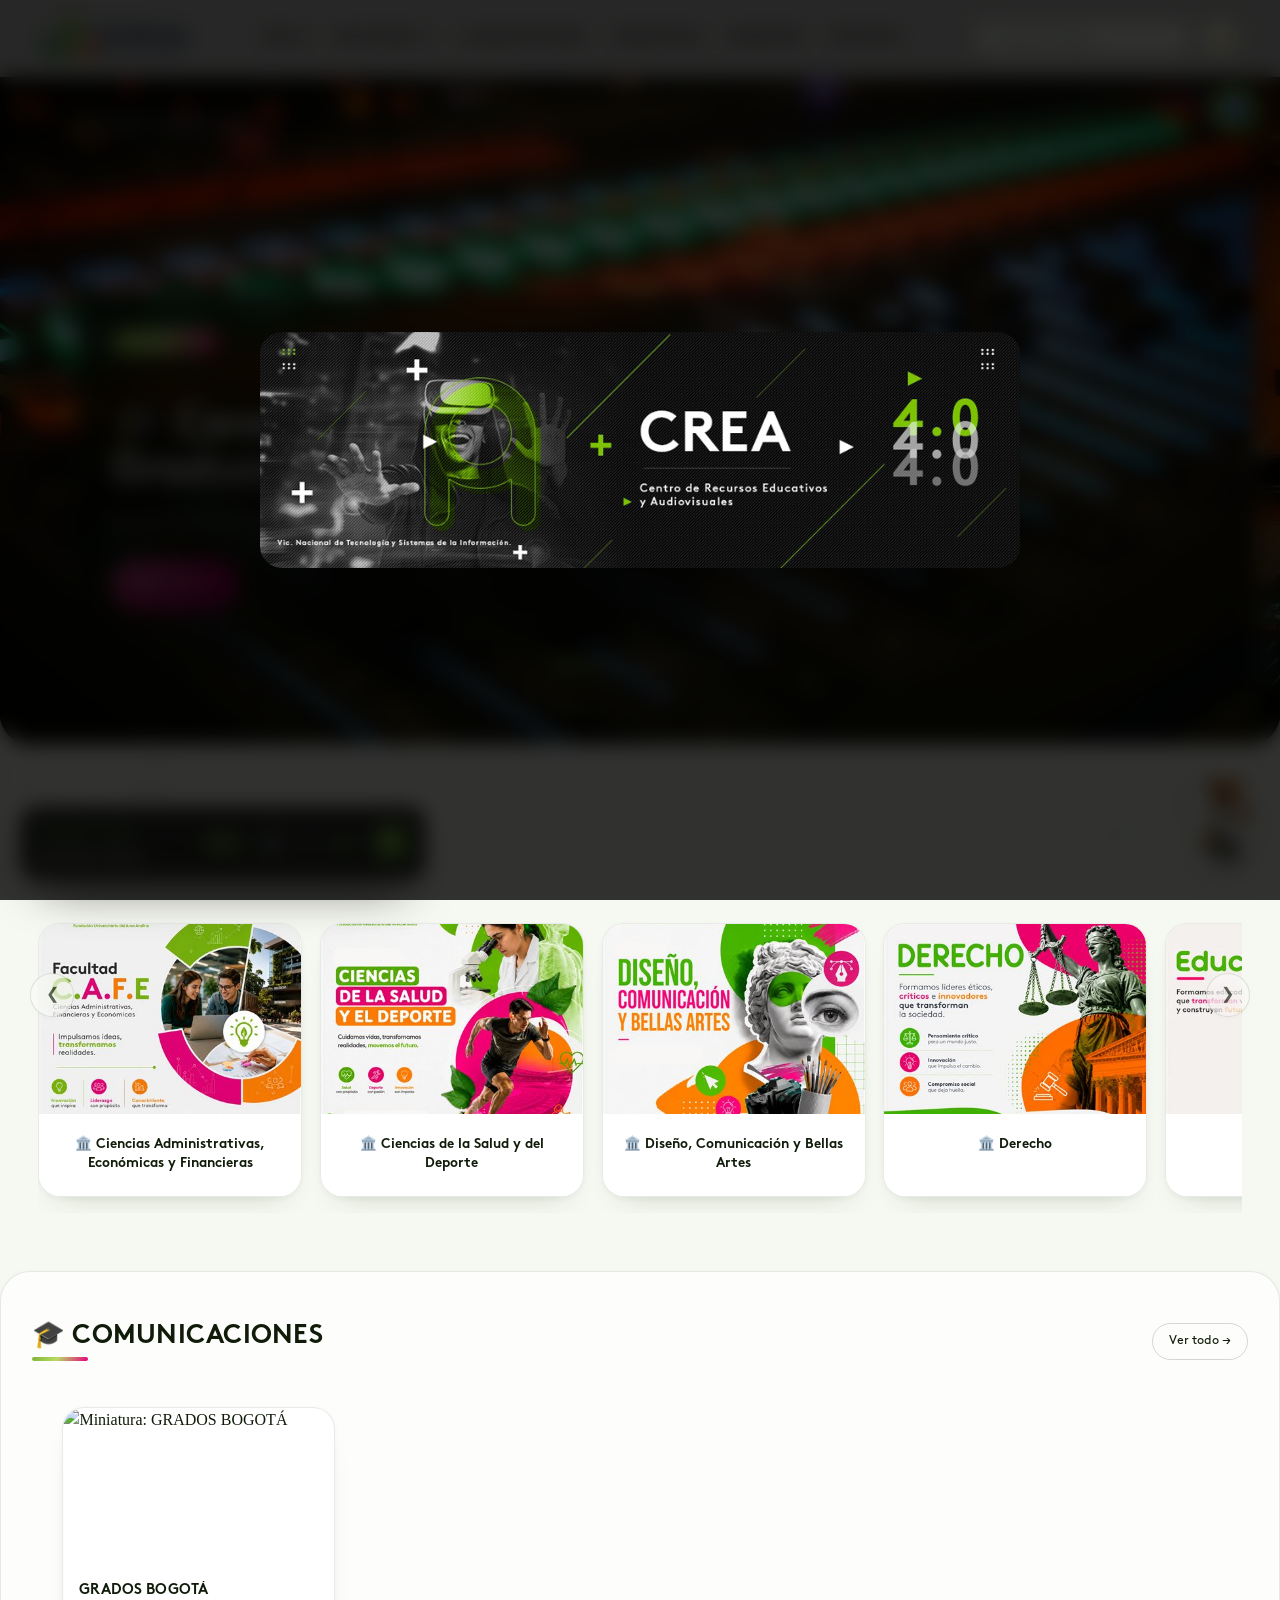
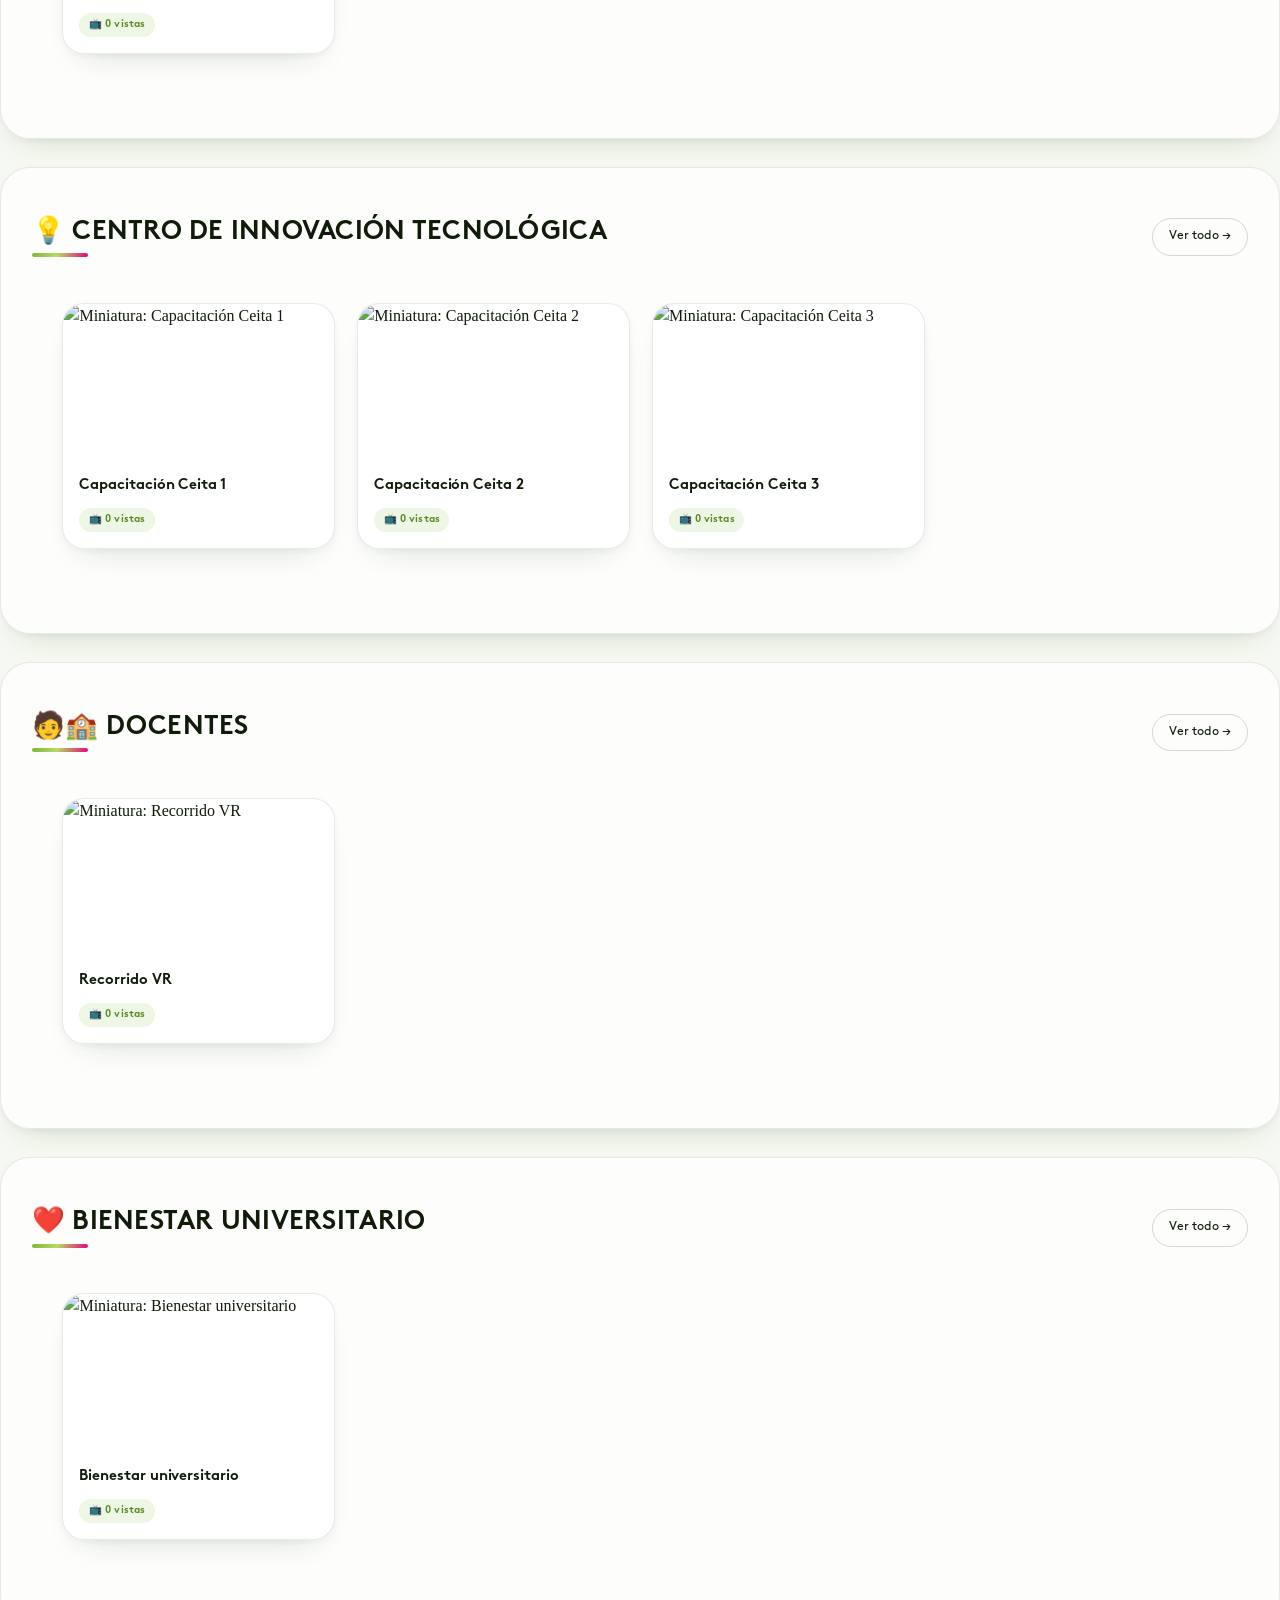
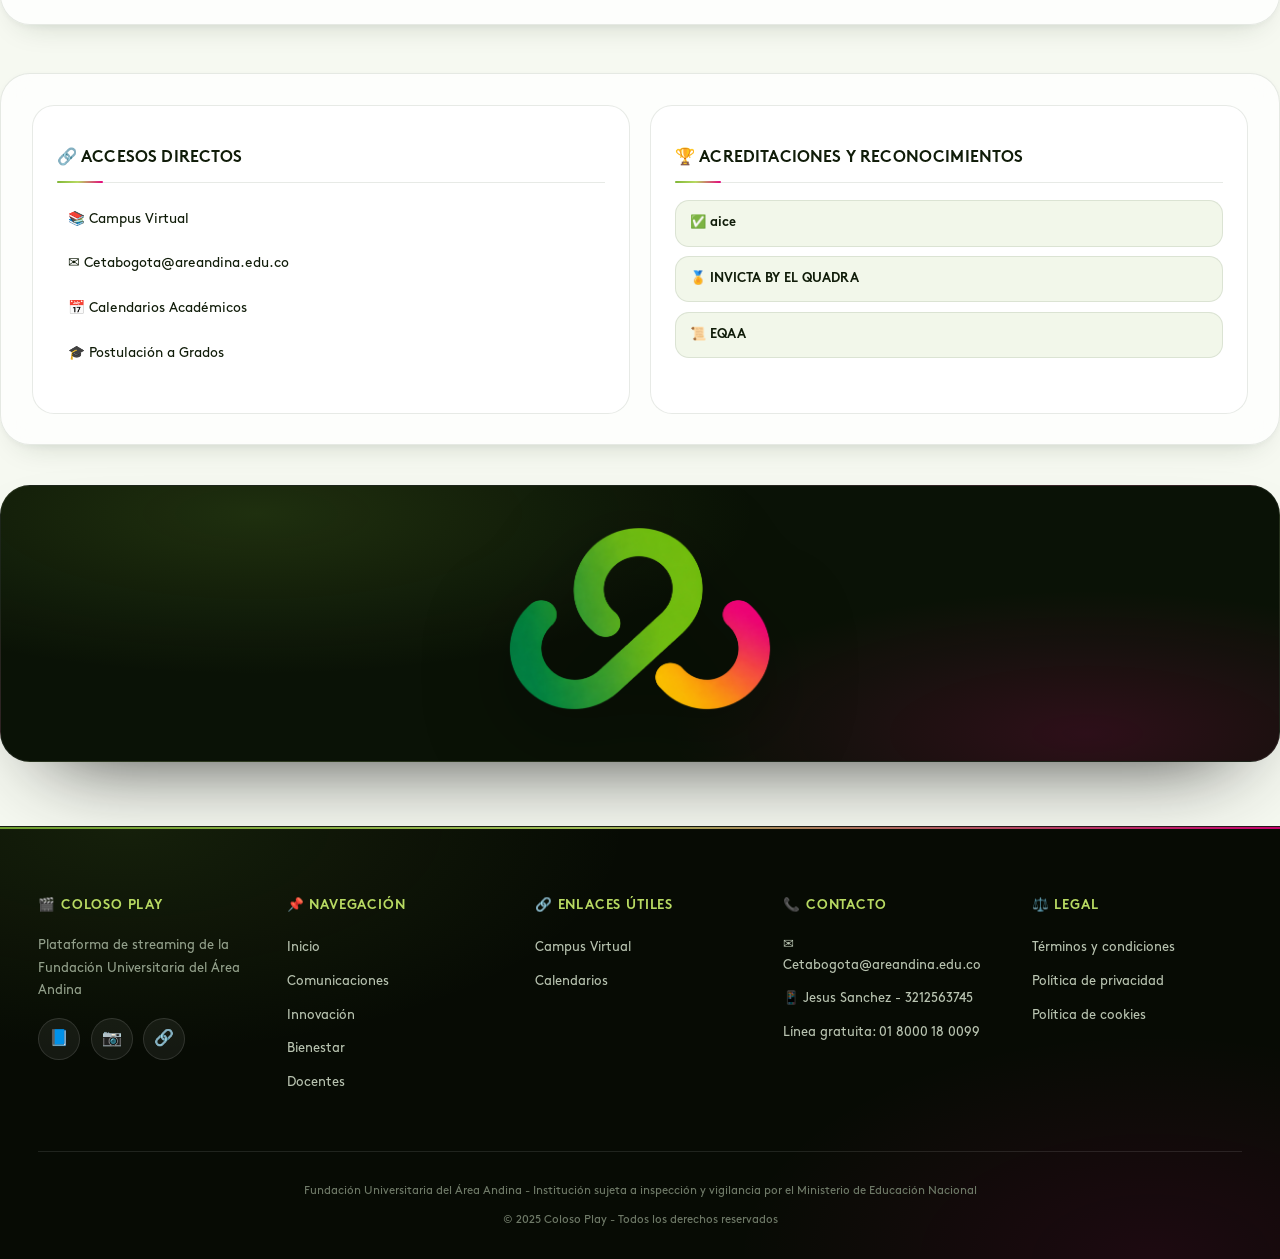
==== commit beb69f31: "Prepare Coloso Play Vercel preview" ====
--- a/index.html
+++ b/index.html
@@ -10,6 +10,7 @@
     <link rel="preload" as="image" href="imagenes/CARRUSEL 1.jpg">
     <link href="https://fonts.googleapis.com/css2?family=Poppins:wght@300;400;500;600;700;800&display=swap" rel="stylesheet">
     <link rel="stylesheet" href="css/style.css">
+    <link rel="stylesheet" href="css/modern.css?v=20261026b">
 </head>
 <body>
     <div class="burbuja-rosa" aria-hidden="true"></div>
@@ -95,31 +96,6 @@
         <div class="carousel-dots" id="heroDots"></div>
     </div>
 
-    <!-- Filtros de busqueda -->
-    <div class="filters-section">
-    <select class="filter-select" id="modalidad">
-        <option value="">Todas las modalidades ▼</option>
-        <option value="presencial">Presencial</option>
-        <option value="virtual">Virtual</option>
-        <option value="distancia">Distancia</option>
-    </select>
-    <select class="filter-select" id="tipoPrograma">
-        <option value="">Todos los tipos ▼</option>
-        <option value="pregrado">Pregrado</option>
-        <option value="posgrado">Posgrado</option>
-        <option value="especializacion">Especialización</option>
-        <option value="maestria">Maestría</option>
-    </select>
-    <select class="filter-select" id="sede">
-        <option value="">Todas las sedes ▼</option>
-        <option value="bogota">Bogotá</option>
-        <option value="pereira">Pereira</option>
-        <option value="valledupar">Valledupar</option>
-        <option value="virtual">Virtual</option>
-    </select>
-    <button class="search-btn" id="buscarEstudiosBtn">🔍 Buscar estudios</button>
-</div>
-
     <!-- ===== Seccion: Facultades ===== -->
     <div class="section">
         <div class="section-header">
@@ -131,45 +107,45 @@
     </div>
 
     <!-- Seccion: Ceremonias de graduacion -->
-    <div class="section">
+    <div class="section home-dependency-section">
         <div class="section-header">
             <h2 class="section-title">🎓 COMUNICACIONES</h2>  
             <a href="seccion.html?seccion=COMUNICACIONES" class="view-all">Ver todo →</a>
         </div>
-        <div class="carousel-container" id="COMUNICACIONESCarousel">
+        <div class="carousel-container home-video-feed" id="COMUNICACIONESCarousel">
             <div class="carousel-track" id="COMUNICACIONESTrack"></div>
         </div>
     </div>
 
     <!-- Seccion: Centro de innovacion -->
-    <div class="section">
+    <div class="section home-dependency-section">
         <div class="section-header">
             <h2 class="section-title">💡 CENTRO DE INNOVACIÓN TECNOLÓGICA</h2>
             <a href="seccion.html?seccion=innovacion" class="view-all">Ver todo →</a>
         </div>
-        <div class="carousel-container" id="innovacionCarousel">
+        <div class="carousel-container home-video-feed" id="innovacionCarousel">
             <div class="carousel-track" id="innovacionTrack"></div>
         </div>
     </div>
 
     <!-- Seccion: Docentes -->
-    <div class="section">
+    <div class="section home-dependency-section">
         <div class="section-header">
             <h2 class="section-title">🧑🏫 DOCENTES</h2>
             <a href="seccion.html?seccion=realidades" class="view-all">Ver todo →</a>
         </div>
-        <div class="carousel-container" id="realidadesCarousel">
+        <div class="carousel-container home-video-feed" id="realidadesCarousel">
             <div class="carousel-track" id="realidadesTrack"></div>
         </div>
     </div>
 
     <!-- Seccion: Bienestar universitario -->
-    <div class="section">
+    <div class="section home-dependency-section">
         <div class="section-header">
             <h2 class="section-title">❤️ BIENESTAR UNIVERSITARIO</h2>
             <a href="seccion.html?seccion=bienestar" class="view-all">Ver todo →</a>
         </div>
-        <div class="carousel-container" id="bienestarCarousel">
+        <div class="carousel-container home-video-feed" id="bienestarCarousel">
             <div class="carousel-track" id="bienestarTrack"></div>
         </div>
     </div>
@@ -180,10 +156,8 @@
             <h3 class="info-title">🔗 ACCESOS DIRECTOS</h3>
             <ul class="accesos-lista">
                 <li><a href="https://campusvirtual.areandina.edu.co/" target="_blank" rel="noopener noreferrer">📚 Campus Virtual</a></li>
-                <li><a href="https://kactus.areandina.edu.co/" target="_blank" rel="noopener noreferrer">🐛 Kactus</a></li>
-                <li><a href="#" id="correoLink" target="_blank" rel="noopener noreferrer">✉️ Correo electrónico</a></li>
+                <li><a href="mailto:Cetabogota@areandina.edu.co" id="correoLink">✉ Cetabogota@areandina.edu.co</a></li>
                 <li><a href="https://www.areandina.edu.co/servicios-al-estudiante/calendarios-academicos" target="_blank" rel="noopener noreferrer">📅 Calendarios Académicos</a></li>
-                <li><a href="https://servicios.areandina.edu.co/consultatuclase/" target="_blank" rel="noopener noreferrer">📖 Consulta tu clase</a></li>
                 <li><a href="https://www.areandina.edu.co/servicios-al-graduado/inscripcion-a-grados" target="_blank" rel="noopener noreferrer">🎓 Postulación a Grados</a></li>
             </ul>
         </div>
@@ -219,7 +193,7 @@
             <h4>📌 NAVEGACIÓN</h4>
             <ul>
                 <li><a href="index.html">Inicio</a></li>
-                <li><a href="seccion.html?seccion=COMUNICACIONES">COMUNICACIONES</a></li>
+                <li><a href="seccion.html?seccion=COMUNICACIONES">Comunicaciones</a></li>
                 <li><a href="seccion.html?seccion=innovacion">Innovación</a></li>
                 <li><a href="seccion.html?seccion=bienestar">Bienestar</a></li>
                 <li><a href="seccion.html?seccion=realidades">Docentes</a></li>
@@ -230,8 +204,6 @@
             <h4>🔗 ENLACES ÚTILES</h4>
             <ul>
                 <li><a href="https://campusvirtual.areandina.edu.co/" target="_blank" rel="noopener noreferrer">Campus Virtual</a></li>
-                <li><a href="https://kactus.areandina.edu.co/" target="_blank" rel="noopener noreferrer">Kactus</a></li>
-                <li><a href="#" id="correoFooter">Correo institucional</a></li>
                 <li><a href="https://www.areandina.edu.co/servicios-al-estudiante/calendarios-academicos" target="_blank" rel="noopener noreferrer">Calendarios</a></li>
             </ul>
         </div>
@@ -239,8 +211,8 @@
         <div class="footer-column">
             <h4>📞 CONTACTO</h4>
             <ul>
-                <li><a href="mailto:notificacionjudicial@areandina.edu.co">Correo notificaciones</a></li>
-                <li><a href="#">📱 WhatsApp</a></li>
+                <li><a href="mailto:Cetabogota@areandina.edu.co">✉ Cetabogota@areandina.edu.co</a></li>
+                <li><a href="https://wa.me/573212563745" target="_blank" rel="noopener noreferrer">📱 Jesus Sanchez - 3212563745</a></li>
                 <li><a href="#">Línea gratuita: 01 8000 18 0099</a></li>
             </ul>
         </div>
@@ -262,14 +234,16 @@
 </footer>
 
 
-    <div id="videoModal" style="display:none; position:fixed; top:0; left:0; width:100%; height:100%; background:rgba(0,0,0,0.95); z-index:2000; align-items:center; justify-content:center;">
-        <div style="position:relative; width:90%; max-width:1000px;">
-            <div style="display:flex; justify-content:space-between; align-items:center; margin-bottom:10px;">
-                <h3 id="videoTitle" style="color:white;">Reproduciendo video</h3>
-                <button id="closeModal" style="background:#e6007e; color:white; border:none; padding:8px 20px; border-radius:30px; cursor:pointer;">✕ Cerrar</button>
-            </div>
-            <iframe id="videoIframe" width="100%" height="400px" style="border:none; border-radius:16px;" allowfullscreen></iframe>
-            <button id="fullscreenBtn" style="position:absolute; bottom:-50px; right:0; background:#7fb536; color:white; border:none; padding:8px 20px; border-radius:30px; cursor:pointer;">⛶ Pantalla completa</button>
+    <div id="videoModal" class="video-modal" role="dialog" aria-modal="true" aria-label="Reproductor de video">
+        <div class="video-modal-shell">
+            <div class="video-modal-top">
+                <h3 id="videoTitle">Reproduciendo video</h3>
+                <button id="closeModal" class="video-modal-close" type="button" aria-label="Cerrar video">✕ Cerrar</button>
+            </div>
+            <div class="video-modal-frame">
+                <iframe id="videoIframe" title="Reproductor de video" allowfullscreen></iframe>
+            </div>
+            <button id="fullscreenBtn" class="video-modal-fullscreen" type="button">⛶ Pantalla completa</button>
         </div>
     </div>
 
@@ -352,7 +326,6 @@
 
     <div id="miModal" class="modal-overlay" role="dialog" aria-modal="true" aria-label="Información destacada">
         <div class="modal-contenedor">
-            <button id="cerrarBanner" class="modal-close" type="button" aria-label="Cerrar anuncio">×</button>
             <a href="https://www.areandina.edu.co/servicios-administrativos/centro-de-recursos-educativos-0" target="_blank" rel="noopener noreferrer">
                 <img src="imagenes/banner.png" alt="Conoce el Centro de Recursos Educativos" loading="lazy">
             </a>
@@ -362,7 +335,8 @@
     <script src="js/analytics.js"></script>
     <script src="js/security.js"></script>
     <script src="js/app.js"></script>
-    <script src="js/chat.js"></script>
+    <script src="js/chat.js?v=20261026-ia1"></script>
     <script src="js/video-preview.js"></script>
+    <script src="js/ui-modern.js?v=20261026"></script>
 </body>
 </html>
--- a/css/style.css
+++ b/css/style.css
@@ -260,7 +260,8 @@
 
 /* Hero Carrusel */
 .hero-carousel {
-    margin-top: 60px; 
+    margin-top: 60px;
+    margin-bottom: 3rem;
     position: relative;
     height: 70vh;
     min-height: 500px;
@@ -1799,7 +1800,7 @@
 }
 
 .image-3d {
-    max-width: 220px;
+    max-width: 480px;
     width: 90%;
     height: auto;
     display: block;
@@ -2049,7 +2050,7 @@
 }
 /* Logo SIN tarjeta blanca */
 .image-3d {
-    max-width: 220px;
+    max-width: 480px;
     width: 90%;
     height: auto;
     display: block;
@@ -2323,7 +2324,7 @@
     opacity: .16;
     background-image: url('../imagenes/Coloso.png'), url('../imagenes/Coloso.png'), url('../imagenes/Coloso.png'), url('../imagenes/Coloso.png'), url('../imagenes/Coloso.png'), url('../imagenes/Coloso.png'), url('../imagenes/Coloso.png'), url('../imagenes/Coloso.png'), url('../imagenes/Coloso.png'), url('../imagenes/Coloso.png'), url('../imagenes/Coloso.png'), url('../imagenes/Coloso.png');
     background-repeat: no-repeat;
-    background-size: 48px, 60px, 55px, 70px, 50px, 62px, 72px, 56px, 38px, 42px, 34px, 40px;
+    background-size: 86px, 108px, 99px, 126px, 90px, 112px, 130px, 100px, 68px, 76px, 60px, 72px;
     background-position: 2% 4%, 8% 10%, 92% 5%, 96% 9%, 4% 92%, 9% 88%, 93% 94%, 97% 90%, 0% 0%, 99% 1%, 2% 95%, 98% 95%;
     animation: pulposFlotando 26s ease-in-out infinite;
 }
@@ -2742,3 +2743,9 @@
     from { opacity: 0; visibility: visible; }
     to   { opacity: 1; visibility: visible; }
 }
+
+/* Reduce-motion: oculta la cortinilla de transición (sin animación quedaría negra). */
+body.a11y-reduce-motion #pageTransition {
+    opacity: 0 !important;
+    visibility: hidden !important;
+}
--- a/css/modern.css
+++ b/css/modern.css
@@ -0,0 +1,2260 @@
+/* ============================================================================
+   COLOSO PLAY · CAPA DE DISEÑO MODERNO
+   ----------------------------------------------------------------------------
+   Este archivo se carga DESPUÉS de style.css / seccion.css y se encarga
+   únicamente de la presentación: tipografía, superficies, tarjetas, hero,
+   animaciones de entrada y detalles de interacción.
+
+   No contiene lógica: el contenido lo siguen generando app.js / seccion.js /
+   canal.js. Tampoco reemplaza los estilos de accesibilidad (modo oscuro,
+   alto contraste, reducir movimiento): los respeta y los complementa.
+   ========================================================================== */
+
+/* ----------------------------------------------------------------------------
+   1. Tokens de diseño
+   -------------------------------------------------------------------------- */
+:root {
+    --cp-green: #5f9427;
+    --cp-ink: #101c09;
+    --cp-ink-soft: #4f5f46;
+    --cp-surface: #ffffff;
+    --cp-surface-2: #f2f7ea;
+    --cp-surface-glass: rgba(255, 255, 255, .74);
+    --cp-line: rgba(26, 48, 11, .10);
+    --cp-line-strong: rgba(26, 48, 11, .18);
+
+    --cp-radius-xs: 12px;
+    --cp-radius-sm: 16px;
+    --cp-radius: 22px;
+    --cp-radius-lg: 30px;
+
+    --cp-shadow-1: 0 2px 6px rgba(24, 45, 10, .04), 0 16px 32px -20px rgba(24, 45, 10, .22);
+    --cp-shadow-2: 0 30px 65px -30px rgba(24, 45, 10, .38);
+    --cp-glow-green: 0 18px 40px -18px rgba(127, 181, 54, .6);
+    --cp-glow-magenta: 0 18px 40px -18px rgba(230, 0, 126, .5);
+
+    --cp-grad-green: linear-gradient(135deg, #96d247 0%, #6aa62b 55%, #4b7a18 100%);
+    --cp-grad-magenta: linear-gradient(135deg, #ff5cae 0%, #e6007e 62%, #b40060 100%);
+    --cp-grad-brand: linear-gradient(120deg, #7fb536 0%, #b8da62 45%, #e6007e 100%);
+
+    --cp-ease: cubic-bezier(.22, .8, .24, 1);
+    --cp-ease-out: cubic-bezier(.16, 1, .3, 1);
+
+    --cp-card-w: 300px;
+    --cp-card-thumb: 169px;
+}
+
+body.dark-mode {
+    --cp-ink: #f2f7ec;
+    --cp-ink-soft: #a9b8a0;
+    --cp-surface: #111a0c;
+    --cp-surface-2: #17220f;
+    --cp-surface-glass: rgba(14, 22, 9, .78);
+    --cp-line: rgba(190, 226, 150, .14);
+    --cp-line-strong: rgba(190, 226, 150, .26);
+
+    --cp-shadow-1: 0 2px 6px rgba(0, 0, 0, .35), 0 18px 34px -22px rgba(0, 0, 0, .75);
+    --cp-shadow-2: 0 34px 70px -30px rgba(0, 0, 0, .85);
+}
+
+/* ----------------------------------------------------------------------------
+   2. Base
+   -------------------------------------------------------------------------- */
+html {
+    scroll-behavior: smooth;
+    scroll-padding-top: 96px;
+}
+
+body {
+    margin: 0 !important;
+    color: var(--cp-ink);
+    line-height: 1.55;
+    -webkit-font-smoothing: antialiased;
+    text-rendering: optimizeLegibility;
+}
+
+body:not(.high-contrast) {
+    background-color: #f6f9f1;
+    background-image:
+        radial-gradient(58% 46% at 8% 0%, rgba(127, 181, 54, .14), transparent 70%),
+        radial-gradient(46% 42% at 92% 6%, rgba(230, 0, 126, .08), transparent 72%);
+    background-attachment: fixed;
+    background-repeat: no-repeat;
+}
+
+body.dark-mode:not(.high-contrast) {
+    background-color: #080d05;
+    background-image:
+        radial-gradient(58% 46% at 8% 0%, rgba(127, 181, 54, .16), transparent 70%),
+        radial-gradient(46% 42% at 92% 6%, rgba(230, 0, 126, .10), transparent 72%);
+}
+
+/* Las burbujas decorativas se convierten en destellos suaves, no en círculos
+   planos que compitan con el contenido. */
+body:not(.high-contrast)::after {
+    width: 170px;
+    height: 170px;
+    background: rgba(230, 0, 127, .30);
+    filter: blur(58px);
+    animation-duration: 58s;
+}
+
+body:not(.high-contrast) .burbuja-rosa {
+    width: 140px;
+    height: 140px;
+    background: rgba(127, 181, 54, .34);
+    filter: blur(52px);
+    animation-duration: 72s;
+}
+
+body:not(.high-contrast)::before {
+    opacity: .06;
+    filter: blur(.4px);
+}
+
+::selection {
+    background: rgba(127, 181, 54, .35);
+    color: var(--cp-ink);
+}
+
+body::-webkit-scrollbar,
+.carousel-track::-webkit-scrollbar {
+    width: 10px;
+    height: 8px;
+}
+
+body::-webkit-scrollbar-track {
+    background: transparent;
+}
+
+body::-webkit-scrollbar-thumb {
+    background: rgba(127, 181, 54, .45);
+    border-radius: 999px;
+    border: 2px solid transparent;
+    background-clip: content-box;
+}
+
+body::-webkit-scrollbar-thumb:hover {
+    background: rgba(127, 181, 54, .8);
+    background-clip: content-box;
+}
+
+:focus-visible {
+    outline: 3px solid rgba(230, 0, 126, .55);
+    outline-offset: 3px;
+    border-radius: 8px;
+}
+
+/* Barra de progreso de lectura (la crea ui-modern.js) */
+.cp-scroll-progress {
+    position: fixed;
+    inset: 0 0 auto 0;
+    height: 3px;
+    z-index: 3000;
+    transform: scaleX(0);
+    transform-origin: left center;
+    background: var(--cp-grad-brand);
+    box-shadow: 0 0 14px rgba(230, 0, 126, .5);
+    pointer-events: none;
+    will-change: transform;
+}
+
+/* Botón "volver arriba" (lo crea ui-modern.js) */
+.cp-to-top {
+    position: fixed;
+    right: 22px;
+    bottom: 140px;
+    z-index: 1400;
+    width: 46px;
+    height: 46px;
+    display: grid;
+    place-items: center;
+    border: 1px solid var(--cp-line-strong);
+    border-radius: 50%;
+    background: var(--cp-surface-glass);
+    color: var(--cp-ink);
+    font-size: 1.15rem;
+    font-weight: 700;
+    cursor: pointer;
+    opacity: 0;
+    visibility: hidden;
+    transform: translateY(14px) scale(.9);
+    box-shadow: var(--cp-shadow-1);
+    backdrop-filter: blur(14px);
+    transition: opacity .3s var(--cp-ease), transform .3s var(--cp-ease),
+                visibility .3s, background-color .25s, color .25s;
+}
+
+.cp-to-top.is-visible {
+    opacity: 1;
+    visibility: visible;
+    transform: translateY(0) scale(1);
+}
+
+.cp-to-top:hover {
+    background: var(--cp-grad-green);
+    color: #fff;
+    border-color: transparent;
+    transform: translateY(-3px);
+}
+
+/* ----------------------------------------------------------------------------
+   3. Header
+   -------------------------------------------------------------------------- */
+.header {
+    padding: 10px 0;
+    background: var(--cp-surface-glass) !important;
+    backdrop-filter: blur(22px) saturate(170%);
+    -webkit-backdrop-filter: blur(22px) saturate(170%);
+    border-bottom: 1px solid transparent;
+    box-shadow: 0 1px 0 rgba(24, 45, 10, .04);
+    transition: padding .35s var(--cp-ease), background-color .35s ease,
+                box-shadow .35s ease, border-color .35s ease, backdrop-filter .35s ease;
+}
+
+.header.is-scrolled {
+    padding: 4px 0;
+    background: var(--cp-surface-glass) !important;
+    border-bottom-color: var(--cp-line);
+    box-shadow: 0 18px 40px -30px rgba(24, 45, 10, .55);
+}
+
+.header-container {
+    padding-inline: clamp(16px, 3.5vw, 40px);
+    gap: clamp(10px, 1.6vw, 26px);
+}
+
+.logo-area {
+    transition: transform .35s var(--cp-ease);
+}
+
+.logo-area:hover {
+    transform: translateY(-1px) scale(1.02);
+}
+
+.logo-img {
+    height: 56px;
+    max-height: 56px;
+    filter: drop-shadow(0 2px 6px rgba(24, 45, 10, .08));
+    transition: height .35s var(--cp-ease);
+}
+
+.header.is-scrolled .logo-img {
+    height: 46px;
+}
+
+.nav-menu {
+    gap: 2px;
+    align-items: center;
+}
+
+.nav-link {
+    display: inline-flex;
+    align-items: center;
+    gap: .35rem;
+    padding: .5rem .9rem !important;
+    border-radius: 999px !important;
+    background: transparent !important;
+    color: var(--cp-ink) !important;
+    font-size: .76rem !important;
+    font-weight: 700 !important;
+    letter-spacing: .045em;
+    animation: none !important;
+    transition: color .25s ease, background-color .25s ease,
+                box-shadow .3s ease, transform .3s var(--cp-ease) !important;
+}
+
+.nav-link:hover,
+.nav-link:focus-visible {
+    background: var(--cp-grad-green) !important;
+    color: #fff !important;
+    box-shadow: var(--cp-glow-green) !important;
+    transform: translateY(-2px) !important;
+    animation: none !important;
+}
+
+.nav-link::after {
+    display: none;
+}
+
+.dropdown-content {
+    display: block;
+    top: calc(100% + 10px);
+    min-width: 280px;
+    padding: .55rem;
+    border: 1px solid var(--cp-line) !important;
+    border-radius: var(--cp-radius-sm);
+    background: var(--cp-surface) !important;
+    box-shadow: var(--cp-shadow-2);
+    opacity: 0;
+    visibility: hidden;
+    transform: translateY(8px) scale(.98);
+    transform-origin: top left;
+    pointer-events: none;
+    transition: opacity .22s ease, transform .28s var(--cp-ease), visibility .22s;
+}
+
+.nav-item:hover .dropdown-content,
+.nav-item:focus-within .dropdown-content {
+    opacity: 1;
+    visibility: visible;
+    transform: translateY(0) scale(1);
+    pointer-events: auto;
+}
+
+.dropdown-content a {
+    padding: .6rem .8rem;
+    border-radius: 10px;
+    color: var(--cp-ink) !important;
+    font-size: .8rem;
+    line-height: 1.35;
+}
+
+.dropdown-content a:hover {
+    background: var(--cp-surface-2) !important;
+    color: var(--cp-green, #5f9427) !important;
+    padding-left: 1rem;
+}
+
+.right-icons {
+    gap: .55rem;
+}
+
+.search-wrapper {
+    display: flex;
+    align-items: center;
+}
+
+.search-input-header {
+    width: 184px;
+    padding: 9px 16px;
+    border: 1px solid var(--cp-line) !important;
+    border-radius: 999px;
+    background: var(--cp-surface-2) !important;
+    color: var(--cp-ink) !important;
+    font-size: .82rem;
+    transition: width .35s var(--cp-ease), border-color .25s, box-shadow .25s,
+                background-color .25s !important;
+}
+
+.search-input-header::placeholder {
+    color: var(--cp-ink-soft);
+}
+
+.search-input-header:focus {
+    width: 250px;
+    background: var(--cp-surface) !important;
+    border-color: rgba(127, 181, 54, .55) !important;
+    box-shadow: 0 0 0 4px rgba(127, 181, 54, .16);
+}
+
+.search-dropdown {
+    width: 340px;
+    border: 1px solid var(--cp-line);
+    border-radius: var(--cp-radius-sm);
+    background: var(--cp-surface) !important;
+    box-shadow: var(--cp-shadow-2);
+    overflow: hidden auto;
+}
+
+.search-dropdown-item {
+    border-bottom-color: var(--cp-line) !important;
+    padding: 12px 14px;
+}
+
+.search-dropdown-item:hover {
+    background: var(--cp-surface-2) !important;
+}
+
+.theme-toggle {
+    width: 40px;
+    height: 40px;
+    border: 1px solid var(--cp-line-strong);
+    border-radius: 50%;
+    background: var(--cp-surface-2);
+    font-size: 1rem;
+    transition: transform .4s var(--cp-ease), background-color .3s, box-shadow .3s;
+}
+
+.theme-toggle:hover {
+    background: var(--cp-surface);
+    color: var(--magenta-areandina);
+    transform: rotate(-18deg) scale(1.06);
+    box-shadow: var(--cp-shadow-1);
+}
+
+/* ----------------------------------------------------------------------------
+   4. Hero
+   -------------------------------------------------------------------------- */
+.hero-carousel {
+    margin-top: 78px;
+    height: clamp(520px, 74vh, 800px);
+    min-height: 520px;
+    border-radius: 0 0 var(--cp-radius-lg) var(--cp-radius-lg);
+    background: #0b1206;
+    isolation: isolate;
+}
+
+.hero-carousel::before {
+    content: '● EN VIVO · COLOSO PLAY';
+    position: absolute;
+    top: clamp(18px, 3vw, 34px);
+    left: clamp(18px, 5vw, 80px);
+    z-index: 6;
+    padding: .45rem .9rem;
+    border: 1px solid rgba(255, 255, 255, .22);
+    border-radius: 999px;
+    background: rgba(8, 14, 3, .45);
+    backdrop-filter: blur(10px);
+    color: #fff;
+    font-family: 'Brown', 'Poppins', sans-serif;
+    font-size: .66rem;
+    font-weight: 700;
+    letter-spacing: .14em;
+    text-shadow: 0 1px 6px rgba(0, 0, 0, .4);
+    animation: cpLivePulse 2.4s ease-in-out infinite;
+}
+
+.hero-slide::after {
+    content: '';
+    position: absolute;
+    inset: 0;
+    z-index: 1;
+    background:
+        linear-gradient(180deg, rgba(6, 12, 2, .38) 0%, transparent 30%),
+        linear-gradient(0deg, rgba(6, 12, 2, .62) 0%, transparent 48%);
+    pointer-events: none;
+}
+
+.hero-slide img {
+    transform: scale(1.04);
+    animation: cpKenBurns 22s ease-in-out infinite alternate;
+    will-change: transform;
+}
+
+.hero-overlay {
+    left: clamp(18px, 6vw, 96px);
+    bottom: clamp(84px, 15%, 150px);
+    max-width: min(560px, 52vw);
+    padding: clamp(1.25rem, 2.6vw, 2.4rem);
+    border: 1px solid rgba(255, 255, 255, .16);
+    border-left: 1px solid rgba(255, 255, 255, .16);
+    border-radius: var(--cp-radius);
+    background: linear-gradient(135deg, rgba(10, 20, 4, .82) 0%, rgba(10, 20, 4, .42) 100%) !important;
+    box-shadow: 0 40px 80px -40px rgba(0, 0, 0, .9);
+    backdrop-filter: blur(18px) saturate(140%);
+    -webkit-backdrop-filter: blur(18px) saturate(140%);
+    animation: cpHeroCard .9s var(--cp-ease-out) both;
+}
+
+.hero-overlay::before {
+    content: 'COLOSO PLAY';
+    display: inline-block;
+    margin-bottom: .85rem;
+    padding: .3rem .7rem;
+    border-radius: 999px;
+    background: var(--cp-grad-brand);
+    color: #fff;
+    font-family: 'Brown', 'Poppins', sans-serif;
+    font-size: .6rem;
+    font-weight: 800;
+    letter-spacing: .18em;
+}
+
+.hero-overlay h2 {
+    margin-bottom: .6rem;
+    color: #fff !important;
+    font-size: clamp(1.65rem, 3.4vw, 3rem) !important;
+    line-height: 1.05;
+    letter-spacing: -.015em;
+    text-shadow: 0 6px 30px rgba(0, 0, 0, .55);
+}
+
+.hero-overlay p {
+    margin-bottom: 1.4rem;
+    color: rgba(255, 255, 255, .82) !important;
+    font-size: clamp(.92rem, 1.3vw, 1.12rem);
+    font-weight: 300;
+}
+
+.hero-btn {
+    display: inline-flex;
+    align-items: center;
+    gap: .5rem;
+    padding: .78rem 1.6rem !important;
+    border-radius: 999px;
+    background: var(--cp-grad-magenta) !important;
+    color: #fff !important;
+    font-weight: 700;
+    letter-spacing: .01em;
+    box-shadow: var(--cp-glow-magenta) !important;
+    animation: none !important;
+    transition: transform .35s var(--cp-ease), box-shadow .35s ease,
+                filter .3s ease !important;
+}
+
+.hero-btn:hover,
+.hero-btn:focus-visible {
+    transform: translateY(-3px) !important;
+    box-shadow: 0 24px 45px -16px rgba(230, 0, 126, .7) !important;
+    filter: saturate(1.15) brightness(1.05);
+    animation: none !important;
+}
+
+.carousel-dots {
+    bottom: 78px;
+    gap: 8px;
+    z-index: 7;
+}
+
+.dot {
+    width: 26px;
+    height: 4px;
+    border: 0;
+    border-radius: 999px;
+    background: rgba(255, 255, 255, .32);
+    transition: width .35s var(--cp-ease), background-color .3s, box-shadow .3s;
+}
+
+.dot.active {
+    width: 48px;
+    background: linear-gradient(90deg, #b8da62, #7fb536);
+    box-shadow: 0 0 16px rgba(127, 181, 54, .8);
+}
+
+.dot:hover {
+    background: rgba(255, 255, 255, .65);
+}
+
+.hero-arrow {
+    position: absolute;
+    top: 50%;
+    z-index: 8;
+    width: 46px;
+    height: 46px;
+    display: grid;
+    place-items: center;
+    border: 1px solid rgba(255, 255, 255, .2);
+    border-radius: 50%;
+    background: rgba(8, 14, 3, .45);
+    backdrop-filter: blur(10px);
+    color: #fff;
+    font-size: 1.05rem;
+    cursor: pointer;
+    opacity: 0;
+    transform: translateY(-50%) scale(.9);
+    transition: opacity .3s ease, transform .3s var(--cp-ease),
+                background-color .25s, border-color .25s;
+}
+
+.hero-carousel:hover .hero-arrow,
+.hero-arrow:focus-visible {
+    opacity: 1;
+    transform: translateY(-50%) scale(1);
+}
+
+.hero-arrow:hover {
+    background: var(--cp-grad-green);
+    border-color: transparent;
+}
+
+.hero-arrow.prev { left: clamp(10px, 2vw, 26px); }
+.hero-arrow.next { right: clamp(10px, 2vw, 26px); }
+
+/* ----------------------------------------------------------------------------
+   5. Filtros
+   -------------------------------------------------------------------------- */
+.filters-section {
+    position: relative;
+    z-index: 20;
+    max-width: 1180px;
+    margin: -54px auto 2rem !important;
+    padding: 1.15rem clamp(1rem, 2vw, 1.5rem) !important;
+    gap: .8rem !important;
+    border: 1px solid var(--cp-line) !important;
+    border-radius: var(--cp-radius) !important;
+    background: var(--cp-surface-glass) !important;
+    box-shadow: var(--cp-shadow-2) !important;
+    backdrop-filter: blur(18px) saturate(150%);
+    -webkit-backdrop-filter: blur(18px) saturate(150%);
+}
+
+/* En canal.html los filtros viven después de la ficha del canal:
+   no deben flotar sobre ella como en el index. */
+.canal-info + .filters-section {
+    margin: 1.25rem auto 2rem !important;
+}
+
+.filter-select {
+    -webkit-appearance: none;
+    appearance: none;
+    min-width: 176px;
+    padding: .72rem 2.4rem .72rem 1.1rem !important;
+    border: 1px solid var(--cp-line) !important;
+    border-radius: 999px !important;
+    background-color: var(--cp-surface) !important;
+    background-image: url("data:image/svg+xml;charset=UTF-8,%3Csvg xmlns='http://www.w3.org/2000/svg' viewBox='0 0 24 24' fill='none' stroke='%236a8f3a' stroke-width='2.6' stroke-linecap='round' stroke-linejoin='round'%3E%3Cpolyline points='6 9 12 15 18 9'/%3E%3C/svg%3E");
+    background-repeat: no-repeat;
+    background-position: right 1rem center;
+    background-size: 14px;
+    color: var(--cp-ink) !important;
+    font-size: .84rem;
+    font-weight: 600;
+    box-shadow: 0 1px 0 rgba(24, 45, 10, .03);
+    transition: border-color .25s, box-shadow .25s, transform .25s var(--cp-ease) !important;
+}
+
+.filter-select:hover,
+.filter-select:focus {
+    border-color: rgba(127, 181, 54, .55) !important;
+    box-shadow: 0 0 0 4px rgba(127, 181, 54, .14), var(--cp-shadow-1) !important;
+    transform: translateY(-1px);
+}
+
+.search-btn {
+    position: relative;
+    overflow: hidden;
+    padding: .74rem 1.9rem !important;
+    border-radius: 999px !important;
+    background: var(--cp-grad-green) !important;
+    box-shadow: var(--cp-glow-green) !important;
+    font-weight: 700;
+    letter-spacing: .01em;
+    animation: none !important;
+    transition: transform .3s var(--cp-ease), box-shadow .3s !important;
+}
+
+.search-btn::after {
+    content: '';
+    position: absolute;
+    inset: 0;
+    background: linear-gradient(100deg, transparent 20%, rgba(255, 255, 255, .45) 50%, transparent 80%);
+    transform: translateX(-130%);
+    transition: transform .75s var(--cp-ease);
+    pointer-events: none;
+}
+
+.search-btn:hover::after,
+.search-btn:focus-visible::after {
+    transform: translateX(130%);
+}
+
+.search-btn:hover,
+.search-btn:focus-visible {
+    transform: translateY(-2px) !important;
+    box-shadow: 0 24px 45px -16px rgba(127, 181, 54, .8) !important;
+    animation: none !important;
+}
+
+/* ----------------------------------------------------------------------------
+   6. Secciones y carruseles
+   -------------------------------------------------------------------------- */
+.section {
+    max-width: 1440px;
+    margin-bottom: clamp(1rem, 1.8vw, 1.75rem) !important;
+    padding: clamp(.9rem, 1.8vw, 1.4rem) clamp(1rem, 3vw, 2.5rem) !important;
+    border: 0 !important;
+    border-radius: 0 !important;
+    background: transparent !important;
+    box-shadow: none !important;
+    backdrop-filter: none !important;
+}
+
+.section-header {
+    align-items: center;
+    margin-bottom: .85rem;
+}
+
+.section-title {
+    position: relative;
+    display: inline-block;
+    padding-bottom: .55rem;
+    color: var(--cp-ink) !important;
+    font-size: clamp(1.2rem, 2.2vw, 1.65rem) !important;
+    letter-spacing: .01em;
+    line-height: 1.15;
+}
+
+.section-title::after {
+    content: '';
+    position: absolute;
+    left: 0;
+    bottom: 0;
+    width: 56px;
+    height: 4px;
+    border-radius: 999px;
+    background: var(--cp-grad-brand);
+    transition: width .45s var(--cp-ease);
+}
+
+.section-title:hover::after {
+    width: 100%;
+}
+
+.view-all {
+    display: inline-flex;
+    align-items: center;
+    gap: .4rem;
+    padding: .5rem 1rem !important;
+    border: 1px solid var(--cp-line-strong);
+    border-radius: 999px;
+    background: transparent;
+    color: var(--cp-ink) !important;
+    font-size: .78rem !important;
+    font-weight: 700;
+    text-decoration: none;
+    transition: background-color .3s, color .3s, border-color .3s,
+                transform .3s var(--cp-ease), box-shadow .3s !important;
+}
+
+.view-all:hover {
+    background: var(--cp-grad-green) !important;
+    border-color: transparent;
+    color: #fff !important;
+    transform: translateX(4px);
+    box-shadow: var(--cp-glow-green);
+}
+
+.carousel-container {
+    position: relative;
+    margin: .75rem 0 .5rem !important;
+}
+
+.carousel-track {
+    gap: 1.1rem !important;
+    padding: .75rem .25rem 1rem !important;
+    scroll-snap-type: x proximity;
+}
+
+.carousel-track > * {
+    scroll-snap-align: start;
+}
+
+.carousel-track::-webkit-scrollbar {
+    height: 6px;
+}
+
+.carousel-track::-webkit-scrollbar-track {
+    background: rgba(127, 181, 54, .1) !important;
+    border-radius: 999px;
+}
+
+.carousel-track::-webkit-scrollbar-thumb {
+    background: rgba(127, 181, 54, .55) !important;
+    border-radius: 999px;
+}
+
+.carousel-btn {
+    top: 84px !important;
+    width: 44px !important;
+    height: 44px !important;
+    border: 1px solid var(--cp-line-strong) !important;
+    border-radius: 50% !important;
+    background: var(--cp-surface-glass) !important;
+    color: var(--cp-ink) !important;
+    font-size: 1rem !important;
+    box-shadow: var(--cp-shadow-1);
+    backdrop-filter: blur(12px);
+    opacity: .65;
+    transition: opacity .25s, transform .3s var(--cp-ease),
+                background-color .25s, color .25s, box-shadow .3s !important;
+}
+
+.carousel-container:hover .carousel-btn,
+.carousel-btn:focus-visible {
+    opacity: 1;
+}
+
+.carousel-btn:hover {
+    background: var(--cp-grad-green) !important;
+    color: #fff !important;
+    border-color: transparent !important;
+    transform: translateY(-50%) scale(1.06) !important;
+    box-shadow: var(--cp-glow-green);
+}
+
+.carousel-btn.left { left: -8px !important; }
+.carousel-btn.right { right: -8px !important; }
+
+/* ----------------------------------------------------------------------------
+   7. Tarjetas de video
+   -------------------------------------------------------------------------- */
+.video-card {
+    width: var(--cp-card-w) !important;
+    min-width: var(--cp-card-w) !important;
+    max-width: var(--cp-card-w) !important;
+    border: 1px solid var(--cp-line) !important;
+    border-radius: var(--cp-radius) !important;
+    background: var(--cp-surface) !important;
+    box-shadow: var(--cp-shadow-1) !important;
+    transition: transform .45s var(--cp-ease), box-shadow .45s ease,
+                border-color .35s ease !important;
+}
+
+.video-card:hover {
+    transform: translateY(-9px) !important;
+    border-color: rgba(127, 181, 54, .5) !important;
+    box-shadow: var(--cp-shadow-2), 0 0 0 1px rgba(127, 181, 54, .12) !important;
+}
+
+.video-thumb-container,
+.video-thumb,
+.video-preview {
+    height: var(--cp-card-thumb) !important;
+}
+
+/* Las reglas antiguas fijaban el ancho interno a 280px; ahora la tarjeta
+   es fluida y la imagen debe ocupar todo su ancho. */
+.video-card .video-thumb-container,
+.video-card .video-thumb,
+.video-card .video-preview,
+.video-card .video-info,
+.video-card-inline .video-thumb-container,
+.video-card-inline .video-thumb,
+.video-card-inline .video-info,
+.video-canal-card .video-canal-thumb,
+.video-canal-card .video-canal-info {
+    width: 100% !important;
+}
+
+.video-thumb {
+    transition: transform .6s var(--cp-ease), opacity .3s ease !important;
+}
+
+.video-card:hover .video-thumb {
+    transform: scale(1.07);
+}
+
+.video-thumb-container::after {
+    content: '';
+    position: absolute;
+    inset: 0;
+    z-index: 2;
+    background: linear-gradient(0deg, rgba(6, 12, 2, .55) 0%, transparent 55%);
+    opacity: 0;
+    transition: opacity .35s ease;
+    pointer-events: none;
+}
+
+.video-card:hover .video-thumb-container::after {
+    opacity: 1;
+}
+
+.video-card::after {
+    top: 32% !important;
+    width: 56px !important;
+    height: 56px !important;
+    background: var(--cp-grad-magenta) !important;
+    box-shadow: 0 10px 26px -6px rgba(230, 0, 126, .7),
+                0 0 0 8px rgba(230, 0, 126, .14);
+    font-size: 1.15rem !important;
+    transition: transform .3s var(--cp-ease), opacity .25s, box-shadow .3s !important;
+}
+
+.video-card:hover::after {
+    transform: translate(-50%, -50%) scale(1.06) !important;
+    box-shadow: 0 14px 32px -6px rgba(230, 0, 126, .8),
+                0 0 0 12px rgba(230, 0, 126, .16);
+}
+
+.video-info {
+    min-height: auto !important;
+    max-height: none !important;
+    padding: .9rem 1rem 1rem !important;
+    gap: .5rem;
+    background: transparent !important;
+}
+
+.video-title {
+    min-height: auto !important;
+    max-height: none !important;
+    font-size: .92rem !important;
+    font-weight: 600 !important;
+    line-height: 1.3 !important;
+    color: var(--cp-ink) !important;
+    letter-spacing: -.005em;
+}
+
+.video-meta {
+    display: inline-flex;
+    align-items: center;
+    gap: .25rem;
+    width: fit-content;
+    margin-top: auto !important;
+    padding: .25rem .6rem !important;
+    border: 0 !important;
+    border-radius: 999px;
+    background: rgba(127, 181, 54, .13);
+    color: #5c8a25 !important;
+    font-size: .65rem !important;
+    font-weight: 600;
+    letter-spacing: .01em;
+}
+
+.video-card.is-previewing {
+    width: 384px !important;
+    min-width: 384px !important;
+    max-width: 384px !important;
+    transform: translateY(-10px) !important;
+    box-shadow: var(--cp-shadow-2) !important;
+}
+
+.video-card.is-previewing .video-thumb,
+.video-card.is-previewing .video-thumb-container {
+    height: 216px !important;
+}
+
+.video-hover-preview {
+    border-radius: calc(var(--cp-radius) - 1px) calc(var(--cp-radius) - 1px) 0 0;
+}
+
+.video-hover-preview span {
+    background: rgba(8, 14, 3, .72);
+    border: 1px solid rgba(255, 255, 255, .2);
+    backdrop-filter: blur(8px);
+    letter-spacing: .03em;
+}
+
+/* ----------------------------------------------------------------------------
+   8. Tarjetas de facultad y presentación
+   -------------------------------------------------------------------------- */
+.facultad-card {
+    position: relative;
+    width: 262px !important;
+    min-width: 262px !important;
+    border: 1px solid var(--cp-line) !important;
+    border-radius: var(--cp-radius) !important;
+    background: var(--cp-surface) !important;
+    box-shadow: var(--cp-shadow-1) !important;
+    overflow: hidden;
+    transition: transform .45s var(--cp-ease), box-shadow .45s,
+                border-color .35s !important;
+}
+
+.facultad-card:hover {
+    transform: translateY(-8px) scale(1.015) !important;
+    border-color: rgba(127, 181, 54, .5) !important;
+    box-shadow: var(--cp-shadow-2) !important;
+}
+
+.facultad-thumb {
+    height: 190px !important;
+    transition: transform .6s var(--cp-ease) !important;
+}
+
+.facultad-card:hover .facultad-thumb {
+    transform: scale(1.08);
+}
+
+.facultad-card::after {
+    content: 'Ver canal  →';
+    position: absolute;
+    inset: 0;
+    display: flex;
+    align-items: center;
+    justify-content: center;
+    background: linear-gradient(180deg, rgba(8, 16, 2, .18) 0%, rgba(8, 16, 2, .78) 100%);
+    color: #fff;
+    font-family: 'Brown', 'Poppins', sans-serif;
+    font-size: .92rem;
+    font-weight: 700;
+    letter-spacing: .02em;
+    opacity: 0;
+    transition: opacity .35s ease;
+    pointer-events: none;
+}
+
+.facultad-card:hover::after {
+    opacity: 1;
+}
+
+.facultad-name {
+    position: relative;
+    z-index: 1;
+    padding: .85rem .8rem 1rem !important;
+    min-height: 3.2em;
+    color: var(--cp-ink) !important;
+    font-size: .85rem !important;
+    font-weight: 600;
+    line-height: 1.35;
+    text-align: center;
+    background: var(--cp-surface);
+    display: -webkit-box;
+    -webkit-line-clamp: 2;
+    line-clamp: 2;
+    -webkit-box-orient: vertical;
+    overflow: hidden;
+}
+
+.presentacion-card {
+    border: 1px solid var(--cp-line) !important;
+    border-radius: var(--cp-radius) !important;
+    box-shadow: var(--cp-shadow-1) !important;
+    overflow: hidden;
+    transition: transform .45s var(--cp-ease), box-shadow .45s !important;
+}
+
+.presentacion-card:hover {
+    transform: translateY(-8px) !important;
+    box-shadow: var(--cp-shadow-2) !important;
+}
+
+.presentacion-info {
+    background: var(--cp-grad-green) !important;
+}
+
+/* ----------------------------------------------------------------------------
+   9. Accesos directos, acreditaciones y banner
+   -------------------------------------------------------------------------- */
+.info-grid {
+    max-width: 1440px;
+    margin: 3rem auto 2rem !important;
+    padding: clamp(1rem, 2.4vw, 2rem) !important;
+    gap: 1.25rem !important;
+    border: 1px solid var(--cp-line);
+    border-radius: var(--cp-radius-lg) !important;
+    background: var(--cp-surface-glass) !important;
+    box-shadow: var(--cp-shadow-1);
+    backdrop-filter: blur(14px);
+}
+
+.info-card {
+    padding: 1.5rem !important;
+    border: 1px solid var(--cp-line) !important;
+    border-radius: var(--cp-radius) !important;
+    background: var(--cp-surface) !important;
+    box-shadow: none !important;
+    transition: transform .4s var(--cp-ease), border-color .3s, box-shadow .4s;
+}
+
+.info-card:hover {
+    transform: translateY(-4px);
+    border-color: rgba(127, 181, 54, .45);
+    box-shadow: var(--cp-shadow-1);
+}
+
+.info-title {
+    margin-bottom: 1.1rem !important;
+    padding-bottom: .65rem !important;
+    border-bottom: 1px solid var(--cp-line) !important;
+    color: var(--cp-ink) !important;
+    font-size: 1.02rem !important;
+    letter-spacing: .01em;
+    position: relative;
+}
+
+.info-title::after {
+    content: '';
+    position: absolute;
+    left: 0;
+    bottom: -1px;
+    width: 46px;
+    height: 2px;
+    border-radius: 999px;
+    background: var(--cp-grad-brand);
+}
+
+.accesos-lista li {
+    margin-bottom: .35rem !important;
+}
+
+.accesos-lista a {
+    padding: .55rem .7rem !important;
+    border-radius: 12px;
+    color: var(--cp-ink) !important;
+    font-size: .86rem;
+    transition: background-color .25s, color .25s, padding-left .3s var(--cp-ease) !important;
+}
+
+.accesos-lista a:hover {
+    padding-left: 1rem !important;
+    background: var(--cp-surface-2);
+    color: #4f7f1c !important;
+}
+
+.acreditaciones {
+    gap: .6rem !important;
+}
+
+.acreditacion-item {
+    padding: .75rem .9rem !important;
+    border: 1px solid var(--cp-line);
+    border-radius: 14px !important;
+    background: var(--cp-surface-2) !important;
+    color: var(--cp-ink) !important;
+    font-size: .82rem;
+    font-weight: 600;
+    text-align: left !important;
+    transition: transform .3s var(--cp-ease), border-color .3s, box-shadow .3s;
+}
+
+.acreditacion-item:hover {
+    transform: translateX(4px);
+    border-color: rgba(127, 181, 54, .45);
+    box-shadow: var(--cp-shadow-1);
+}
+
+.banner-3d {
+    max-width: 1440px;
+    margin: 2.5rem auto !important;
+    padding: 2.5rem 1.5rem !important;
+    border: 1px solid rgba(255, 255, 255, .08);
+    border-radius: var(--cp-radius-lg) !important;
+    background:
+        radial-gradient(60% 90% at 20% 10%, rgba(127, 181, 54, .18), transparent 65%),
+        radial-gradient(50% 80% at 85% 90%, rgba(230, 0, 126, .16), transparent 65%),
+        #0a1206 !important;
+    box-shadow: 0 40px 90px -50px rgba(0, 0, 0, .9);
+    overflow: hidden;
+}
+
+.image-3d {
+    max-width: min(500px, 88%) !important;
+    filter: drop-shadow(0 24px 40px rgba(0, 0, 0, .5)) !important;
+}
+
+/* ----------------------------------------------------------------------------
+   10. Footer
+   -------------------------------------------------------------------------- */
+.footer-moderno {
+    position: relative;
+    margin-top: 4rem !important;
+    padding: clamp(2.5rem, 4vw, 4rem) clamp(1rem, 3vw, 2.5rem) 1.5rem !important;
+    background:
+        radial-gradient(60% 80% at 10% 0%, rgba(127, 181, 54, .12), transparent 65%),
+        radial-gradient(50% 80% at 90% 100%, rgba(230, 0, 126, .10), transparent 65%),
+        #070b04 !important;
+    border-top: 1px solid rgba(255, 255, 255, .06) !important;
+}
+
+.footer-moderno::before {
+    content: '';
+    position: absolute;
+    inset: 0 0 auto 0;
+    height: 2px;
+    background: var(--cp-grad-brand);
+    opacity: .85;
+}
+
+.footer-container {
+    max-width: 1440px !important;
+    gap: clamp(1.5rem, 3vw, 3rem) !important;
+    padding-bottom: 2.5rem !important;
+}
+
+.footer-column h4 {
+    margin-bottom: 1.15rem !important;
+    color: #b8da62 !important;
+    font-size: .84rem !important;
+    letter-spacing: .06em;
+}
+
+.footer-column p {
+    color: #93a08b !important;
+    font-size: .82rem !important;
+    line-height: 1.7;
+}
+
+.footer-column ul li {
+    margin-bottom: .55rem !important;
+}
+
+.footer-column ul li a {
+    position: relative;
+    display: inline-block;
+    color: #b9c4b1 !important;
+    font-size: .82rem !important;
+    transition: color .25s ease, transform .25s var(--cp-ease);
+}
+
+.footer-column ul li a::after {
+    content: '';
+    position: absolute;
+    left: 0;
+    bottom: -2px;
+    width: 100%;
+    height: 1px;
+    background: #b8da62;
+    transform: scaleX(0);
+    transform-origin: left;
+    transition: transform .3s var(--cp-ease);
+}
+
+.footer-column ul li a:hover {
+    color: #fff !important;
+    transform: translateX(3px);
+}
+
+.footer-column ul li a:hover::after {
+    transform: scaleX(1);
+}
+
+.footer-social {
+    gap: .65rem !important;
+}
+
+.social-icon {
+    width: 40px !important;
+    height: 40px !important;
+    border: 1px solid rgba(255, 255, 255, .12);
+    background: rgba(255, 255, 255, .06) !important;
+    font-size: 1rem !important;
+    transition: transform .3s var(--cp-ease), background .3s, border-color .3s,
+                box-shadow .3s !important;
+}
+
+.social-icon:hover {
+    background: var(--cp-grad-green) !important;
+    border-color: transparent;
+    box-shadow: var(--cp-glow-green);
+    transform: translateY(-4px) scale(1.05) !important;
+}
+
+.footer-bottom {
+    padding-top: 1.25rem !important;
+}
+
+.footer-bottom p {
+    color: #6f7a68 !important;
+    font-size: .72rem !important;
+}
+
+/* ----------------------------------------------------------------------------
+   11. Radio, chat, accesibilidad y anuncio
+   -------------------------------------------------------------------------- */
+.radio-modern-container {
+    padding: 11px 16px !important;
+    border: 1px solid rgba(255, 255, 255, .14) !important;
+    border-radius: 18px !important;
+    background: rgba(7, 12, 4, .82) !important;
+    box-shadow: 0 24px 50px -24px rgba(0, 0, 0, .9) !important;
+    backdrop-filter: blur(18px) saturate(150%);
+    gap: 1.15rem !important;
+}
+
+.radio-modern-container:hover {
+    border-color: rgba(127, 181, 54, .5) !important;
+    transform: translateY(-3px);
+}
+
+.radio-play-btn {
+    background: var(--cp-grad-green) !important;
+    box-shadow: var(--cp-glow-green);
+}
+
+.radio-play-btn:hover {
+    background: var(--cp-grad-magenta) !important;
+    transform: scale(1.08);
+}
+
+.radio-wave-bar {
+    background: linear-gradient(180deg, #b8da62, #7fb536) !important;
+}
+
+.student-chat {
+    border-radius: var(--cp-radius) !important;
+    border-color: var(--cp-line) !important;
+    box-shadow: var(--cp-shadow-2) !important;
+}
+
+.student-chat-header {
+    background: var(--cp-grad-green) !important;
+    padding: 1rem 1.1rem !important;
+}
+
+.chat-message.assistant {
+    background: var(--cp-surface-2) !important;
+    color: var(--cp-ink) !important;
+}
+
+.student-chat-messages {
+    background: var(--cp-surface) !important;
+}
+
+.student-chat-form,
+.student-chat-suggestions {
+    background: var(--cp-surface) !important;
+}
+
+.student-chat-form button {
+    background: var(--cp-grad-green) !important;
+}
+
+.accessibility-panel {
+    border-radius: var(--cp-radius) !important;
+    box-shadow: var(--cp-shadow-2) !important;
+}
+
+.accessibility-trigger {
+    background: var(--cp-grad-green) !important;
+    box-shadow: var(--cp-glow-green) !important;
+}
+
+.accessibility-actions button:hover,
+.accessibility-actions button[aria-pressed="true"] {
+    background: var(--cp-surface-2) !important;
+}
+
+.modal-overlay {
+    backdrop-filter: blur(10px);
+    animation: cpFadeIn .3s ease both;
+}
+
+.modal-contenedor img {
+    border-radius: var(--cp-radius) !important;
+    box-shadow: 0 50px 120px -30px rgba(0, 0, 0, .9) !important;
+}
+
+.modal-close {
+    width: 42px !important;
+    height: 42px !important;
+    display: grid;
+    place-items: center;
+    background: var(--cp-grad-magenta) !important;
+    box-shadow: var(--cp-glow-magenta);
+    transition: transform .3s var(--cp-ease);
+}
+
+.modal-close:hover {
+    transform: rotate(90deg) scale(1.05);
+}
+
+/* ----------------------------------------------------------------------------
+   12. Reproductor modal
+   -------------------------------------------------------------------------- */
+.video-modal {
+    position: fixed;
+    inset: 0;
+    z-index: 2000;
+    display: none;
+    align-items: center;
+    justify-content: center;
+    padding: clamp(12px, 3vw, 36px);
+    background: rgba(4, 8, 2, .86);
+    backdrop-filter: blur(16px);
+    -webkit-backdrop-filter: blur(16px);
+}
+
+.video-modal.is-open {
+    display: flex;
+    animation: cpFadeIn .28s ease both;
+}
+
+.video-modal-shell {
+    position: relative;
+    display: flex;
+    flex-direction: column;
+    width: min(1020px, 100%);
+    animation: cpModalIn .42s var(--cp-ease-out) both;
+}
+
+.video-modal-top {
+    display: flex;
+    align-items: center;
+    justify-content: space-between;
+    gap: 1rem;
+    margin-bottom: .9rem;
+}
+
+#videoTitle {
+    margin: 0;
+    color: #fff;
+    font-size: clamp(1rem, 2vw, 1.3rem);
+    letter-spacing: .01em;
+}
+
+.video-modal-close,
+.video-modal-fullscreen {
+    display: inline-flex;
+    align-items: center;
+    gap: .4rem;
+    padding: .55rem 1.1rem;
+    border: 1px solid rgba(255, 255, 255, .18);
+    border-radius: 999px;
+    background: rgba(255, 255, 255, .08);
+    color: #fff;
+    font-family: 'Brown', 'Poppins', sans-serif;
+    font-size: .76rem;
+    font-weight: 700;
+    cursor: pointer;
+    transition: background .25s, transform .3s var(--cp-ease), border-color .25s;
+}
+
+.video-modal-close:hover {
+    background: var(--cp-grad-magenta);
+    border-color: transparent;
+    transform: translateY(-2px);
+}
+
+.video-modal-fullscreen {
+    align-self: flex-end;
+    margin-top: .85rem;
+}
+
+.video-modal-fullscreen:hover {
+    background: var(--cp-grad-green);
+    border-color: transparent;
+    transform: translateY(-2px);
+}
+
+.video-modal-frame {
+    position: relative;
+    width: 100%;
+    aspect-ratio: 16 / 9;
+    overflow: hidden;
+    border-radius: var(--cp-radius);
+    background: #000;
+    box-shadow: 0 50px 110px -40px rgba(0, 0, 0, .95),
+                0 0 0 1px rgba(255, 255, 255, .1);
+}
+
+#videoIframe {
+    display: block;
+    width: 100%;
+    height: 100%;
+    border: 0;
+}
+
+/* ----------------------------------------------------------------------------
+   12.5 Páginas internas (sección y canal)
+   -------------------------------------------------------------------------- */
+.page-header,
+.canal-header {
+    position: relative;
+    margin-top: 76px !important;
+    padding: clamp(2.6rem, 5.5vw, 4.5rem) clamp(1.25rem, 4vw, 3rem) clamp(2.4rem, 5vw, 4rem) !important;
+    background:
+        radial-gradient(55% 90% at 12% 12%, rgba(127, 181, 54, .48), transparent 70%),
+        radial-gradient(50% 100% at 88% 95%, rgba(230, 0, 126, .32), transparent 70%),
+        linear-gradient(120deg, #12210a 0%, #0b1506 55%, #160710 100%) !important;
+    border-radius: 0 0 var(--cp-radius-lg) var(--cp-radius-lg);
+    box-shadow: 0 30px 70px -50px rgba(0, 0, 0, .85);
+    overflow: hidden;
+    isolation: isolate;
+}
+
+.page-header::before,
+.canal-header::before {
+    content: '';
+    position: absolute;
+    left: 0;
+    right: 0;
+    bottom: 0;
+    height: 3px;
+    background: var(--cp-grad-brand);
+    opacity: .9;
+}
+
+.page-header::after,
+.canal-header::after {
+    content: '';
+    position: absolute;
+    inset: 0;
+    background-image: repeating-linear-gradient(90deg, rgba(255, 255, 255, .045) 0 1px, transparent 1px 84px);
+    -webkit-mask-image: linear-gradient(180deg, rgba(0, 0, 0, .55), transparent 78%);
+    mask-image: linear-gradient(180deg, rgba(0, 0, 0, .55), transparent 78%);
+    pointer-events: none;
+}
+
+.page-header h1,
+.canal-header h1 {
+    position: relative;
+    z-index: 1;
+    margin-bottom: .55rem;
+    color: #fff !important;
+    font-size: clamp(1.8rem, 4vw, 3rem) !important;
+    line-height: 1.06;
+    letter-spacing: -.02em;
+    text-shadow: 0 8px 30px rgba(0, 0, 0, .45);
+}
+
+.page-header p,
+.canal-header p {
+    position: relative;
+    z-index: 1;
+    margin: 0;
+    color: rgba(255, 255, 255, .74) !important;
+    font-size: clamp(.9rem, 1.3vw, 1.05rem) !important;
+}
+
+.top-bar {
+    max-width: 1440px;
+    margin: 1.4rem auto !important;
+    padding: 0 clamp(1rem, 3vw, 2rem);
+    gap: .9rem !important;
+}
+
+.volver-btn {
+    display: inline-flex !important;
+    align-items: center;
+    gap: .45rem;
+    padding: .58rem 1.15rem !important;
+    border: 1px solid var(--cp-line-strong) !important;
+    border-radius: 999px !important;
+    background: var(--cp-surface) !important;
+    color: var(--cp-ink) !important;
+    font-size: .79rem !important;
+    font-weight: 700;
+    text-decoration: none;
+    box-shadow: var(--cp-shadow-1);
+    white-space: nowrap;
+    cursor: pointer;
+    transition: transform .3s var(--cp-ease), background-color .25s,
+                color .25s, border-color .25s, box-shadow .3s !important;
+}
+
+.volver-btn:hover,
+.volver-btn:focus-visible {
+    background: var(--cp-grad-green) !important;
+    border-color: transparent !important;
+    color: #fff !important;
+    transform: translateY(-2px) !important;
+    box-shadow: var(--cp-glow-green);
+}
+
+.dropdown-filtro-content,
+.filtro-dropdown-content {
+    padding: .4rem !important;
+    border: 1px solid var(--cp-line) !important;
+    border-radius: var(--cp-radius-sm) !important;
+    background: var(--cp-surface) !important;
+    box-shadow: var(--cp-shadow-2) !important;
+}
+
+.filtro-option,
+.filtro-dropdown-option {
+    border-radius: 10px;
+    color: var(--cp-ink) !important;
+    font-size: .8rem;
+    transition: background-color .2s, color .2s, padding-left .2s !important;
+}
+
+.filtro-option:hover,
+.filtro-dropdown-option:hover {
+    background: var(--cp-surface-2) !important;
+    padding-left: 18px;
+}
+
+.filtro-option.active,
+.filtro-dropdown-option.active {
+    background: var(--cp-grad-green) !important;
+    color: #fff !important;
+}
+
+.subsection {
+    max-width: 1440px;
+    margin: 1.75rem auto !important;
+    padding: clamp(1rem, 2.2vw, 1.75rem) clamp(1rem, 2.4vw, 2rem) !important;
+    border: 1px solid var(--cp-line) !important;
+    border-radius: var(--cp-radius-lg) !important;
+    background: var(--cp-surface-glass) !important;
+    box-shadow: var(--cp-shadow-1) !important;
+    backdrop-filter: blur(12px);
+}
+
+.subsection-title,
+.carrera-title {
+    position: relative;
+    margin-bottom: 1.1rem;
+    padding-left: 1rem !important;
+    border-left: 0 !important;
+    color: var(--cp-ink) !important;
+    font-size: clamp(1.05rem, 1.8vw, 1.22rem) !important;
+    letter-spacing: .01em;
+}
+
+.subsection-title::before,
+.carrera-title::before {
+    content: '';
+    position: absolute;
+    left: 0;
+    top: .18em;
+    bottom: .18em;
+    width: 4px;
+    border-radius: 999px;
+    background: var(--cp-grad-brand);
+}
+
+.carrera-section {
+    max-width: 1440px;
+    margin: 1.75rem auto 2.5rem !important;
+    padding: clamp(1rem, 2.2vw, 1.6rem) clamp(1rem, 2.4vw, 2rem) !important;
+    border: 1px solid var(--cp-line) !important;
+    border-radius: var(--cp-radius-lg) !important;
+    background: var(--cp-surface-glass) !important;
+    box-shadow: var(--cp-shadow-1) !important;
+    backdrop-filter: blur(12px);
+}
+
+/* Catálogo de facultad en una cuadrícula continua, como la página de inicio de YouTube. */
+.video-home-grid {
+    display: grid;
+    grid-template-columns: repeat(auto-fill, minmax(min(100%, 260px), 1fr));
+    gap: clamp(1rem, 2vw, 1.5rem);
+    max-width: 1440px;
+    margin: 1.5rem auto 2.5rem;
+    padding: 0 clamp(1rem, 2.4vw, 2rem);
+}
+
+.video-home-grid .video-card {
+    width: 100% !important;
+    min-width: 0 !important;
+    max-width: none !important;
+    cursor: pointer;
+}
+
+.video-home-grid .video-thumb-container,
+.video-home-grid .video-thumb {
+    aspect-ratio: 16 / 9;
+    height: auto !important;
+}
+
+/* En la portada, las dependencias muestran sus videos con el mismo formato de cuadrícula. */
+.section.home-dependency-section {
+    max-width: 1440px;
+    margin: 1.75rem auto !important;
+    padding: clamp(1rem, 2.2vw, 1.75rem) clamp(1rem, 2.4vw, 2rem) !important;
+    border: 1px solid var(--cp-line) !important;
+    border-radius: var(--cp-radius-lg) !important;
+    background: var(--cp-surface-glass) !important;
+    box-shadow: var(--cp-shadow-1) !important;
+    backdrop-filter: blur(12px);
+}
+
+.home-dependency-section .section-header {
+    margin-bottom: 1rem;
+}
+
+.home-video-feed .carousel-track {
+    display: grid !important;
+    grid-template-columns: repeat(auto-fill, minmax(min(100%, 260px), 1fr));
+    gap: clamp(1rem, 2vw, 1.5rem) !important;
+    max-width: 1440px;
+    margin: 1.5rem auto 2.5rem;
+    padding: 0 clamp(1rem, 2.4vw, 2rem) 1rem !important;
+    overflow: visible !important;
+}
+
+.home-video-feed .carousel-track > .video-card {
+    width: 100% !important;
+    min-width: 0 !important;
+    max-width: none !important;
+}
+
+.home-video-feed .carousel-btn {
+    display: none !important;
+}
+
+@media (max-width: 600px) {
+    .video-home-grid,
+    .home-video-feed .carousel-track {
+        grid-template-columns: 1fr;
+    }
+}
+
+.canal-info {
+    max-width: 1440px;
+    margin: 1.5rem auto 0 !important;
+    padding: clamp(1rem, 2.4vw, 1.75rem) clamp(1rem, 3vw, 2rem) !important;
+    gap: 1.25rem !important;
+    border: 1px solid var(--cp-line) !important;
+    border-radius: var(--cp-radius-lg);
+    background: var(--cp-surface-glass) !important;
+    box-shadow: var(--cp-shadow-1);
+    backdrop-filter: blur(12px);
+}
+
+.canal-logo {
+    width: 88px !important;
+    height: 88px !important;
+    border: 1px solid var(--cp-line);
+    border-radius: var(--cp-radius) !important;
+    box-shadow: var(--cp-shadow-1);
+}
+
+.canal-descripcion h2 {
+    color: var(--cp-ink);
+    font-size: clamp(1.2rem, 2.4vw, 1.6rem);
+    letter-spacing: -.01em;
+}
+
+.canal-descripcion p {
+    color: var(--cp-ink-soft);
+    font-size: .9rem;
+}
+
+.canal-stats {
+    gap: .5rem !important;
+    color: var(--cp-ink-soft) !important;
+}
+
+.canal-stats > span {
+    display: inline-flex;
+    align-items: center;
+    gap: .35rem;
+    padding: .35rem .7rem;
+    border: 1px solid var(--cp-line);
+    border-radius: 999px;
+    background: var(--cp-surface-2);
+    font-size: .73rem;
+    font-weight: 600;
+}
+
+.filtro-dropdown-btn {
+    padding: .42rem .85rem !important;
+    border: 1px solid var(--cp-line) !important;
+    border-radius: 999px !important;
+    background: var(--cp-surface) !important;
+    color: var(--cp-ink) !important;
+    font-weight: 700;
+}
+
+.filtro-dropdown-btn:hover {
+    border-color: rgba(127, 181, 54, .55) !important;
+    background: var(--cp-surface-2) !important;
+}
+
+/* ----------------------------------------------------------------------------
+   13. Animaciones de entrada (las activa ui-modern.js)
+   -------------------------------------------------------------------------- */
+.reveal {
+    opacity: 0;
+}
+
+.reveal.is-visible {
+    opacity: 1;
+    animation: cpReveal .7s var(--cp-ease-out) backwards;
+    animation-delay: var(--reveal-delay, 0ms);
+}
+
+@keyframes cpReveal {
+    from {
+        opacity: 0;
+        transform: translateY(26px) scale(.985);
+    }
+    to {
+        opacity: 1;
+        transform: none;
+    }
+}
+
+@keyframes cpHeroCard {
+    from {
+        opacity: 0;
+        transform: translateY(28px) scale(.97);
+    }
+    to {
+        opacity: 1;
+        transform: none;
+    }
+}
+
+@keyframes cpKenBurns {
+    from { transform: scale(1.03) translate3d(0, 0, 0); }
+    to   { transform: scale(1.12) translate3d(0, -1.2%, 0); }
+}
+
+@keyframes cpLivePulse {
+    0%, 100% { box-shadow: 0 0 0 0 rgba(230, 0, 126, .0); }
+    45%      { box-shadow: 0 0 0 9px rgba(230, 0, 126, .14); }
+}
+
+@keyframes cpModalIn {
+    from {
+        opacity: 0;
+        transform: translateY(26px) scale(.965);
+    }
+    to {
+        opacity: 1;
+        transform: none;
+    }
+}
+
+@keyframes cpFadeIn {
+    from { opacity: 0; }
+    to   { opacity: 1; }
+}
+
+/* ----------------------------------------------------------------------------
+   14. Modo oscuro (ajustes finos sobre las nuevas superficies)
+   -------------------------------------------------------------------------- */
+body.dark-mode .header {
+    background: var(--cp-surface-glass) !important;
+    border-bottom-color: var(--cp-line) !important;
+    box-shadow: 0 1px 0 rgba(255, 255, 255, .03) !important;
+}
+
+body.dark-mode .nav-link {
+    color: var(--cp-ink) !important;
+}
+
+body.dark-mode .nav-link:hover {
+    color: #fff !important;
+}
+
+body.dark-mode .dropdown-content {
+    background: var(--cp-surface) !important;
+}
+
+body.dark-mode .dropdown-content a {
+    color: var(--cp-ink) !important;
+}
+
+body.dark-mode .dropdown-content a:hover {
+    background: var(--cp-surface-2) !important;
+    color: #b8da62 !important;
+}
+
+body.dark-mode .search-input-header {
+    background: var(--cp-surface-2) !important;
+    color: var(--cp-ink) !important;
+}
+
+body.dark-mode .search-dropdown {
+    background: var(--cp-surface) !important;
+}
+
+body.dark-mode .search-dropdown-item:hover {
+    background: var(--cp-surface-2) !important;
+}
+
+body.dark-mode .theme-toggle:hover {
+    background: var(--cp-surface);
+}
+
+body.dark-mode .section-title {
+    color: var(--cp-ink) !important;
+}
+
+body.dark-mode .filters-section,
+body.dark-mode .info-grid {
+    background: var(--cp-surface-glass) !important;
+}
+
+body.dark-mode .filter-select {
+    background-color: var(--cp-surface-2) !important;
+    color: var(--cp-ink) !important;
+}
+
+body.dark-mode .video-card,
+body.dark-mode .facultad-card,
+body.dark-mode .presentacion-card,
+body.dark-mode .info-card {
+    background: var(--cp-surface) !important;
+    border-color: var(--cp-line) !important;
+}
+
+body.dark-mode .facultad-name {
+    background: var(--cp-surface) !important;
+    color: var(--cp-ink) !important;
+}
+
+body.dark-mode .video-title {
+    color: var(--cp-ink) !important;
+}
+
+body.dark-mode .video-meta {
+    background: rgba(127, 181, 54, .16);
+    color: #b8da62 !important;
+}
+
+body.dark-mode .video-modal-close,
+body.dark-mode .video-modal-fullscreen {
+    background: rgba(255, 255, 255, .1);
+}
+
+body.dark-mode .search-btn {
+    background: var(--cp-grad-green) !important;
+}
+
+body.dark-mode .search-btn:hover {
+    background: var(--cp-grad-green) !important;
+}
+
+body.dark-mode .accesos-lista a {
+    color: var(--cp-ink) !important;
+}
+
+body.dark-mode .accesos-lista a:hover {
+    background: var(--cp-surface-2);
+    color: #b8da62 !important;
+}
+
+body.dark-mode .acreditacion-item {
+    background: var(--cp-surface-2) !important;
+    color: var(--cp-ink) !important;
+}
+
+body.dark-mode .student-chat-messages,
+body.dark-mode .student-chat-form,
+body.dark-mode .student-chat-suggestions {
+    background: var(--cp-surface) !important;
+}
+
+body.dark-mode .chat-message.assistant {
+    background: var(--cp-surface-2) !important;
+    color: var(--cp-ink) !important;
+}
+
+body.dark-mode .student-chat-form input {
+    background: var(--cp-surface-2);
+    border-color: var(--cp-line-strong);
+    color: var(--cp-ink);
+}
+
+/* ----------------------------------------------------------------------------
+   15. Responsive
+   -------------------------------------------------------------------------- */
+@media (max-width: 1180px) {
+    :root {
+        --cp-card-w: 284px;
+        --cp-card-thumb: 160px;
+    }
+
+    .nav-link {
+        padding: .48rem .68rem !important;
+        font-size: .71rem !important;
+        letter-spacing: .03em;
+    }
+
+    .search-input-header {
+        width: 160px;
+    }
+
+    .hero-overlay {
+        max-width: min(560px, 62vw);
+    }
+}
+
+@media (max-width: 900px) {
+    .header {
+        position: relative;
+        padding: 10px 0 0;
+        backdrop-filter: blur(18px);
+    }
+
+    .header.is-scrolled {
+        padding: 8px 0 0;
+    }
+
+    .header-container {
+        flex-direction: row !important;
+        flex-wrap: wrap;
+        row-gap: 8px;
+        align-items: center;
+    }
+
+    .logo-area {
+        order: 1;
+        flex-shrink: 0;
+    }
+
+    .right-icons {
+        order: 2;
+        flex: 1 1 0%;
+        min-width: 0;
+        margin-left: auto;
+        justify-content: flex-end;
+    }
+
+    .search-wrapper {
+        flex: 1 1 0;
+        min-width: 0;
+    }
+
+    .search-input-header {
+        width: 100%;
+        max-width: 184px;
+        box-sizing: border-box;
+    }
+
+    .search-input-header:focus {
+        width: 100%;
+        max-width: 184px;
+    }
+
+    .nav-menu {
+        order: 3;
+        width: 100%;
+        justify-content: flex-start;
+        overflow-x: auto;
+        padding: 2px 2px 10px;
+        scrollbar-width: none;
+        -webkit-overflow-scrolling: touch;
+    }
+
+    .nav-menu::-webkit-scrollbar { display: none; }
+
+    .nav-link {
+        padding: .5rem .85rem !important;
+        font-size: .74rem !important;
+        white-space: nowrap;
+    }
+
+    .hero-carousel {
+        margin-top: 0;
+        height: clamp(420px, 64vh, 560px);
+        min-height: 420px;
+        border-radius: 0;
+    }
+
+    .hero-overlay {
+        left: 4%;
+        right: 4%;
+        bottom: 12%;
+        max-width: none;
+        padding: 1.35rem;
+    }
+
+    .hero-overlay h2 {
+        font-size: clamp(1.45rem, 6vw, 2.1rem) !important;
+    }
+
+    .carousel-dots {
+        bottom: 26px;
+    }
+
+    .filters-section {
+        margin: 1.4rem auto 2rem !important;
+        width: calc(100% - 2rem);
+    }
+
+    .filter-select {
+        flex: 1 1 180px;
+        min-width: 0;
+    }
+
+    .search-btn {
+        flex: 1 1 100%;
+    }
+
+    .section {
+        padding: 1rem !important;
+    }
+
+    .section-title {
+        font-size: 1.15rem !important;
+    }
+
+    .page-header,
+    .canal-header {
+        margin-top: 0 !important;
+    }
+
+    .accessibility-widget {
+        top: auto;
+        bottom: 96px;
+        right: 12px;
+    }
+
+    .cp-to-top {
+        right: 16px;
+        bottom: 158px;
+        width: 42px;
+        height: 42px;
+    }
+
+    .footer-container {
+        text-align: left !important;
+    }
+
+    .footer-social {
+        justify-content: flex-start !important;
+    }
+}
+
+@media (max-width: 768px) {
+    .filters-section {
+        flex-direction: column;
+        align-items: stretch;
+        gap: .6rem !important;
+        padding: 1rem !important;
+    }
+
+    .filter-select {
+        flex: 0 0 auto;
+        width: 100%;
+        min-width: 0;
+        height: 46px;
+        box-sizing: border-box;
+        padding: .5rem 2.2rem .5rem 1rem !important;
+        font-size: .82rem;
+    }
+
+    .search-btn {
+        flex: 0 0 auto;
+        width: 100%;
+        height: 48px;
+        box-sizing: border-box;
+        padding: .6rem 1.2rem !important;
+    }
+
+    /* El menú horizontal recorta los desplegables; en móvil se abren
+       como una hoja fija debajo del header. */
+    .dropdown-content {
+        position: fixed;
+        top: 116px;
+        left: 12px;
+        right: 12px;
+        min-width: 0;
+        max-height: 60vh;
+        overflow-y: auto;
+        transform-origin: top center;
+    }
+
+    .search-dropdown {
+        position: fixed;
+        top: 68px;
+        left: 12px;
+        right: 12px;
+        width: auto;
+        max-height: 60vh;
+        margin-top: 0;
+    }
+
+    /* Deja aire para el mini reproductor y los botones flotantes. */
+    .footer-moderno {
+        padding-bottom: 7.5rem !important;
+    }
+}
+
+@media (max-width: 640px) {
+    :root {
+        --cp-card-w: 244px;
+        --cp-card-thumb: 137px;
+    }
+
+    .video-card.is-previewing {
+        width: 300px !important;
+        min-width: 300px !important;
+        max-width: 300px !important;
+    }
+
+    .video-card.is-previewing .video-thumb,
+    .video-card.is-previewing .video-thumb-container {
+        height: 169px !important;
+    }
+
+    .facultad-card {
+        width: 232px !important;
+        min-width: 232px !important;
+    }
+
+    .facultad-thumb {
+        height: 160px !important;
+    }
+
+    .video-title {
+        font-size: .84rem !important;
+    }
+
+    .hero-overlay::before {
+        margin-bottom: .65rem;
+    }
+
+    .hero-overlay p {
+        margin-bottom: 1rem;
+    }
+
+    .hero-btn {
+        padding: .68rem 1.25rem !important;
+        font-size: .82rem;
+    }
+
+    .carousel-btn {
+        display: none !important;
+    }
+
+    .search-input-header {
+        width: 100%;
+    }
+
+    .search-input-header:focus {
+        width: 100%;
+    }
+
+    .radio-slider {
+        display: none;
+    }
+
+    .info-grid {
+        margin: 1.5rem 1rem !important;
+    }
+}
+
+@media (max-width: 480px) {
+    .hero-carousel::before {
+        top: 14px;
+        left: 14px;
+        font-size: .58rem;
+        padding: .35rem .7rem;
+    }
+
+    .hero-arrow {
+        display: none;
+    }
+
+    .video-modal-fullscreen {
+        font-size: .7rem;
+        padding: .5rem .9rem;
+    }
+}
+
+/* ----------------------------------------------------------------------------
+   16. Accesibilidad: respetar preferencias y alto contraste
+   -------------------------------------------------------------------------- */
+@media (prefers-reduced-motion: reduce) {
+    .hero-slide img,
+    .hero-carousel::before,
+    .hero-overlay,
+    .hero-btn,
+    .cp-scroll-progress {
+        animation: none !important;
+    }
+
+    .reveal,
+    .reveal.is-visible {
+        opacity: 1 !important;
+        animation: none !important;
+    }
+}
+
+body.a11y-reduce-motion .hero-slide img,
+body.a11y-reduce-motion .hero-carousel::before,
+body.a11y-reduce-motion .hero-overlay,
+body.a11y-reduce-motion .reveal,
+body.a11y-reduce-motion .reveal.is-visible {
+    animation: none !important;
+    opacity: 1 !important;
+}
+
+body.high-contrast .header,
+body.high-contrast .filters-section,
+body.high-contrast .info-grid,
+body.high-contrast .video-card,
+body.high-contrast .facultad-card,
+body.high-contrast .info-card {
+    background: #000 !important;
+    border-color: #fff !important;
+    box-shadow: none !important;
+    backdrop-filter: none !important;
+}
+
+body.high-contrast .nav-link,
+body.high-contrast .section-title,
+body.high-contrast .video-title,
+body.high-contrast .facultad-name,
+body.high-contrast .info-title {
+    color: #fff !important;
+}
+
+body.high-contrast .hero-overlay {
+    background: #000 !important;
+    border: 1px solid #fff !important;
+    backdrop-filter: none !important;
+}
+
+body.high-contrast .video-card::after,
+body.high-contrast .facultad-card::after {
+    display: none !important;
+}
